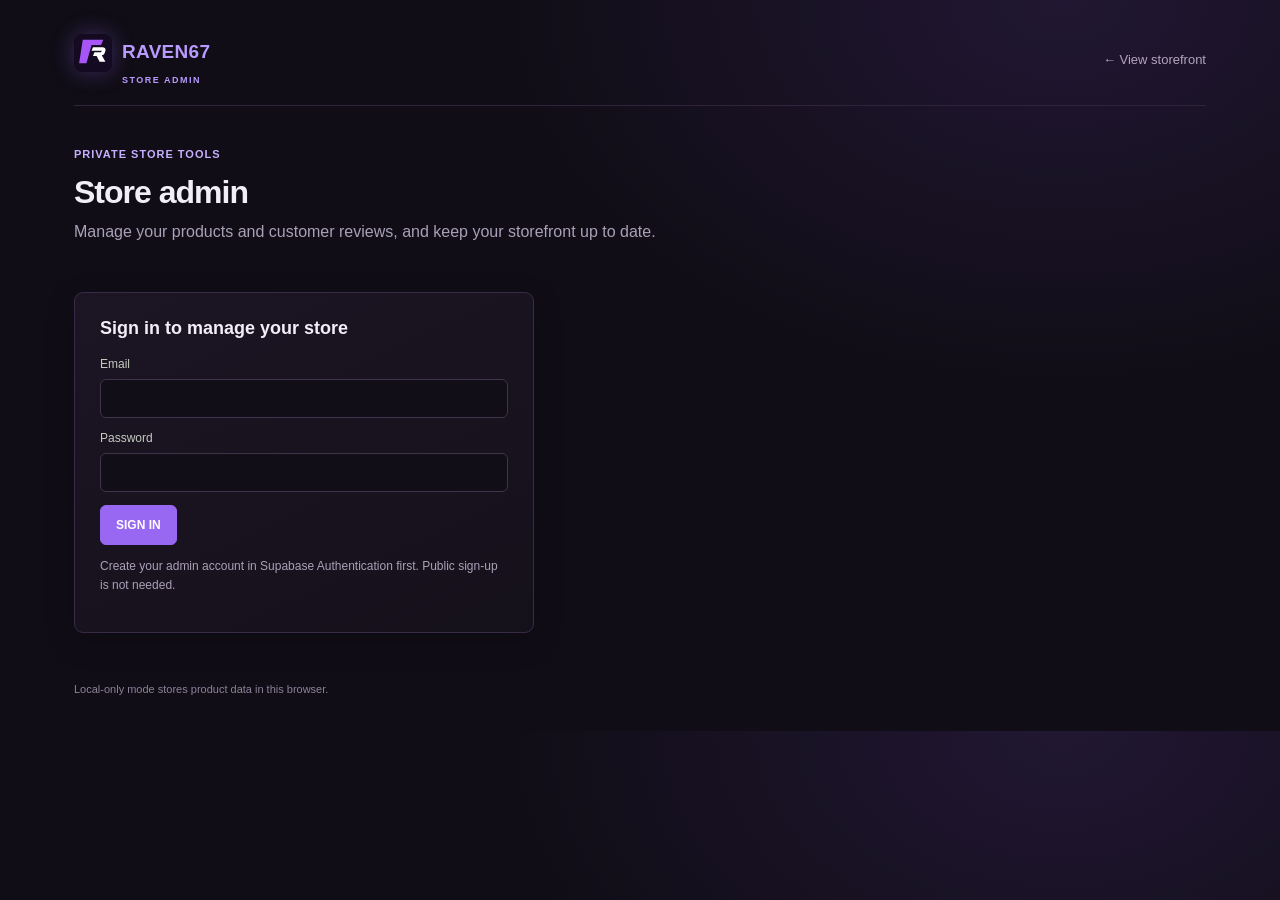
==== ggwpraven.html @ 1aa6d0af "Add files via upload" ====
<!doctype html>
<html lang="en">
<head>
<meta charset="utf-8"><meta name="viewport" content="width=device-width,initial-scale=1">
<meta name="robots" content="noindex,nofollow">
<link rel="icon" type="image/svg+xml" href="./raven67.svg"><title>Store Admin — Raven67</title>
<style>
:root{color-scheme:dark;--bg:#171b18;--panel:#202620;--line:#343d32;--text:#eff1eb;--muted:#9ea79a;--lime:#b8ff3b;--danger:#ff827a}*{box-sizing:border-box}body{margin:0;background:var(--bg);color:var(--text);font-family:Arial,Helvetica,sans-serif}.shell{max-width:1180px;margin:auto;padding:24px}.top{display:flex;justify-content:space-between;align-items:center;border-bottom:1px solid var(--line);padding:10px 0 20px}.brand{color:var(--lime);font-weight:900;letter-spacing:.3px;text-decoration:none;font-size:19px}.back,.quiet{color:var(--muted);text-decoration:none;font-size:13px}.topright{display:flex;gap:18px;align-items:center}.pill{border:1px solid var(--line);border-radius:30px;padding:8px 12px;color:var(--muted);font-size:12px}.hero{padding:38px 0 25px}.eyebrow{display:inline-block;color:var(--lime);font-size:11px;font-weight:800;letter-spacing:1px}.hero h1{font-size:32px;letter-spacing:-1px;margin:12px 0 8px}.hero p{color:var(--muted);margin:0;line-height:1.6}.notice{display:none;padding:13px 15px;margin:18px 0;border:1px solid var(--line);border-radius:6px;font-size:13px;line-height:1.5}.notice.visible{display:block}.notice.error{border-color:#76413f;color:#ffc0bb;background:#321c1b}.notice.success{border-color:#4c612d;color:#ceff92;background:#25311d}.config{border-color:#665a32;color:#ead78e;background:#2c291d}.login{max-width:460px;background:var(--panel);border:1px solid var(--line);border-radius:9px;padding:25px;margin:22px 0}.login h2,.panel h2{margin:0 0 18px;font-size:18px}.field{display:grid;gap:8px;margin:13px 0}.field label{font-size:12px;color:#c5cbc0}.field input,.field textarea,.field select{width:100%;border:1px solid #414a3f;border-radius:5px;background:#171c18;color:var(--text);padding:11px 12px;outline:none}.field input:focus,.field textarea:focus,.field select:focus{border-color:var(--lime)}.field textarea{min-height:88px;resize:vertical}.btn{border:1px solid var(--lime);border-radius:5px;background:var(--lime);color:#17200f;font-size:12px;font-weight:900;padding:12px 15px;cursor:pointer}.btn.secondary{background:transparent;color:var(--lime)}.btn.danger{background:transparent;border-color:#75413e;color:#ffaaa4}.btn:disabled{opacity:.55;cursor:wait}.admin{display:none}.admin.ready{display:block}.layout{display:grid;grid-template-columns:minmax(300px,.85fr) minmax(380px,1.4fr);gap:20px;align-items:start}.panel{background:var(--panel);border:1px solid var(--line);border-radius:9px;padding:22px}.panel-head{display:flex;justify-content:space-between;align-items:center;margin-bottom:17px}.panel-head h2{margin:0}.form-actions{display:flex;gap:9px;flex-wrap:wrap;margin-top:18px}.preview{display:flex;align-items:center;gap:12px;margin:12px 0;color:var(--muted);font-size:12px}.preview img{width:92px;height:56px;object-fit:cover;border-radius:4px;background:#161a16}.items{display:grid;gap:10px}.item{display:grid;grid-template-columns:72px minmax(0,1fr) auto;gap:12px;align-items:center;padding:10px;border:1px solid #30392f;border-radius:6px}.item img{width:72px;height:48px;object-fit:cover;border-radius:4px;background:#151915}.item strong{display:block;font-size:13px;overflow:hidden;text-overflow:ellipsis;white-space:nowrap}.item small{color:var(--muted);display:block;margin-top:5px;font-size:11px}.item-actions{display:flex;gap:6px}.item-actions button{padding:8px 9px;font-size:10px}.status{display:inline-flex;color:var(--lime);font-size:10px;margin-top:4px}.status.hidden{color:#f0aa83}.empty{color:var(--muted);font-size:13px;padding:22px 0}.sub{color:var(--muted);font-size:12px;line-height:1.6;margin-top:12px}.hide{display:none!important}.image-note{font-size:11px;color:var(--muted);line-height:1.5}.footer{color:#758071;font-size:11px;padding:28px 0 12px}@media(max-width:800px){.layout{grid-template-columns:1fr}.shell{padding:18px}.hero h1{font-size:27px}.item{grid-template-columns:60px minmax(0,1fr)}.item img{width:60px;height:46px}.item-actions{grid-column:2}.item-actions button{flex:1}}
</style><style>:root{--bg:#101611;--panel:#172018;--line:#2b392d;--text:#f0f3eb;--muted:#a4afa1;--lime:#68d75a;--danger:#ff8c80}body{background:#101611;background-image:radial-gradient(ellipse at 83% 0,rgba(65,130,57,.13),transparent 37%)}.top{border-color:#29362b}.brand{color:#7de470}.pill{border-color:#334234;color:#bac3b5;background:#151d16}.btn{background:#68d75a;border-color:#68d75a;color:#102011;border-radius:6px}.btn.secondary{background:#1b281c;color:#a8eb9c;border-color:#354835}.btn.danger{background:#261b19;border-color:#75413e;color:#ffaaa4}.panel,.login{background:linear-gradient(155deg,#19221a,#141a15);border-color:#2e3c30;border-radius:9px;box-shadow:0 9px 30px #0002}.field input,.field textarea,.field select{background:#101611;border-color:#334135;border-radius:6px}.field input:focus,.field textarea:focus,.field select:focus{border-color:#70dc62}.eyebrow{color:#9cea8f}.item{border-color:#2f3b30;background:#141a15}.item:hover{border-color:#4b724a}.status{color:#80e66f}.notice.success{border-color:#42643e;color:#c1f7b4;background:#1c2b1d}.config{border-color:#53633b;color:#e0dc9c;background:#252819}.notice.error{border-color:#75413e;color:#ffc0bb;background:#321c1b}.preview img{background:#101611}.back,.quiet{color:#a7b19f}.footer{color:#839080}</style><style>:root{--bg:#100d16;--panel:#191320;--line:#352742;--text:#f2eef8;--muted:#aaa0b7;--lime:#a986ff;--danger:#ff8c98}body{background:#100d16;background-image:radial-gradient(ellipse at 83% 0,rgba(111,68,180,.18),transparent 38%)}.top{border-color:#30243c}.brand{color:#b99aff}.pill{border-color:#463652;color:#c9bed6;background:#191320}.btn{background:#9868f2;border-color:#9868f2;color:#fff;border-radius:6px}.btn.secondary{background:#261c31;color:#c1a6ff;border-color:#49365f}.btn.danger{background:#2a191e;border-color:#75414f;color:#ffb2be}.panel,.login{background:linear-gradient(155deg,#1c1524,#15111b);border-color:#392b47;border-radius:9px;box-shadow:0 9px 30px #0003}.field input,.field textarea,.field select{background:#110e17;border-color:#40334d}.field input:focus,.field textarea:focus,.field select:focus{border-color:#a986ff}.eyebrow{color:#c7afff}.item{border-color:#392d47;background:#15111b}.item:hover{border-color:#7759a1}.status{color:#b49aff}.notice.success{border-color:#584277;color:#d8c7ff;background:#241a30}.config{border-color:#6a593f;color:#e7d596;background:#292317}.notice.error{border-color:#75414e;color:#ffc0c7;background:#321c22}.preview img{background:#100d16}.back,.quiet{color:#b0a5bd}.footer{color:#8d829a}</style><style>.admin-logo{width:38px;height:38px;object-fit:cover;border-radius:8px;vertical-align:middle;margin-right:10px;box-shadow:0 0 22px #9868f255}.brand small{display:block;font-size:9px;letter-spacing:1.5px;margin:3px 0 0 48px;color:#b99aff}</style><style>.item-actions{flex-wrap:wrap;justify-content:flex-end}.item-actions button{flex:1 1 auto;white-space:nowrap}.status.sold{color:#d2a8ff}.sold-item{border-color:#57436b;background:#1d1724}.sold-item img{filter:grayscale(.55)}@media(max-width:800px){.item-actions{grid-column:1/-1;justify-content:stretch}.item-actions button{min-width:calc(50% - 8px)}}@media(max-width:450px){.item-actions button{min-width:100%}}.admin-tabs{display:flex;gap:6px;margin:0 0 20px;padding:5px;width:max-content;max-width:100%;border:1px solid var(--line);border-radius:10px;background:#15111b}
.admin-tabs button{display:inline-flex;align-items:center;gap:8px;padding:10px 18px;border:0;border-radius:7px;background:transparent;color:var(--muted);font-size:13px;font-weight:800;letter-spacing:.06em;text-transform:uppercase;cursor:pointer;transition:background .2s,color .2s}
.admin-tabs button svg{width:17px;height:17px;fill:none;stroke:currentColor;stroke-width:2;stroke-linecap:round;stroke-linejoin:round}
.admin-tabs button:hover{color:var(--text);background:#1f1829}
.admin-tabs button[aria-selected=true]{background:#9868f2;color:#fff;box-shadow:0 0 18px #9868f255}
.admin-view[hidden]{display:none!important}
@media(max-width:800px){.admin-tabs{width:100%}.admin-tabs button{flex:1;justify-content:center}}.review-quote{color:var(--muted);font-size:12px;line-height:1.5;margin-top:5px;display:-webkit-box;-webkit-line-clamp:2;-webkit-box-orient:vertical;overflow:hidden}.item.review-item{grid-template-columns:44px minmax(0,1fr) auto}.review-badge{display:grid;place-items:center;width:44px;height:44px;border-radius:50%;background:linear-gradient(180deg,#9d3dff,#7a1cf0);color:#fff;font-weight:900}</style></head>
<body><div class="shell"><header class="top"><a class="brand" href="./index.html"><img class="admin-logo" src="./raven67.svg" alt="" onerror='this.onerror=null;this.src="data:image/svg+xml,%3Csvg xmlns=%27http://www.w3.org/2000/svg%27 viewBox=%270 0 52 52%27%3E%3Crect width=%2752%27 height=%2752%27 rx=%2712%27 fill=%27%23140a22%27/%3E%3Cpath d=%27M12 8h28l-3 7H24l-7 25H7z%27 fill=%27%23a855f7%27/%3E%3Cpath d=%27M26 18h13c3 0 5 2 4 5l-1 3c-1 2-2 3-4 3l5 9h-8l-4-8h-5l2-5h9l1-2H24z%27 fill=%27%23fff%27/%3E%3C/svg%3E"'>RAVEN67 <small>STORE ADMIN</small></a><div class="topright"><a class="back" href="./index.html">← View storefront</a><span class="pill hide" id="userBadge"></span><button class="btn secondary hide" id="signOut">SIGN OUT</button></div></header>
<section class="hero"><span class="eyebrow">PRIVATE STORE TOOLS</span><h1>Store admin</h1><p>Manage your products and customer reviews, and keep your storefront up to date.</p></section>
<div class="notice config" id="configNotice">Connect your Supabase project first: add your project URL and publishable key to <strong>supabase-config.js</strong>, then run the setup SQL included with this site.</div><div class="notice" id="message" role="status"></div>
<section class="login" id="login"><h2>Sign in to manage your store</h2><form id="loginForm"><div class="field"><label for="email">Email</label><input id="email" type="email" autocomplete="username" required></div><div class="field"><label for="password">Password</label><input id="password" type="password" autocomplete="current-password" required></div><button class="btn" id="loginButton">SIGN IN</button></form><p class="sub">Create your admin account in Supabase Authentication first. Public sign-up is not needed.</p></section>
<section class="admin" id="admin">
<nav class="admin-tabs" role="tablist" aria-label="Admin sections">
  <button type="button" role="tab" id="tabProducts" data-view="viewProducts" aria-selected="true">
    <svg viewBox="0 0 24 24" aria-hidden="true"><path d="M21 8 12 3 3 8v8l9 5 9-5z"/><path d="m3 8 9 5 9-5M12 13v8"/></svg>Products
  </button>
  <button type="button" role="tab" id="tabReviews" data-view="reviewsAdmin" aria-selected="false">
    <svg viewBox="0 0 24 24" aria-hidden="true"><path d="M21 15a2 2 0 0 1-2 2H7l-4 4V5a2 2 0 0 1 2-2h14a2 2 0 0 1 2 2z"/></svg>Reviews
  </button>
</nav>
<div class="layout admin-view" id="viewProducts" role="tabpanel" aria-labelledby="tabProducts"><form class="panel" id="productForm"><div class="panel-head"><h2 id="formTitle">Add a product</h2><button class="quiet hide" type="button" id="cancelEdit">Cancel edit</button></div><input id="productId" type="hidden"><div class="field"><label for="productCode">Catalog code</label><input id="productCode" maxlength="25" required autocomplete="off"><span class="image-note">Auto-generated by collection: peds use #0201; clothing uses C-0001; free peds use F-0001. You can still customize the code.</span></div><div class="field"><label for="name">Product name <span class="image-note">(optional)</span></label><input id="name" maxlength="120" placeholder="Defaults to Ped #0001"></div><div class="field"><label for="modelName">Model name / ped code</label><input id="modelName" maxlength="100" placeholder="Example: r67_custom_ped_01"><span class="image-note">Optional. Enter the exact model identifier if you have it.</span></div><div class="field"><label for="description">Short description <span class="image-note">(optional)</span></label><textarea id="description" maxlength="1000" placeholder="What makes this ped special?"></textarea></div><div class="field"><label for="category">Product category</label><select id="category"><option value="Custom Peds">Custom Peds</option><option value="Baby Peds">Baby Peds</option><option value="Male Peds">Male</option><option value="Female Peds">Female</option><option value="Clothing">Clothing</option><option value="Free Peds">Free Peds (claim on Discord)</option><option value="Other">Other</option></select><span class="image-note">For peds, choose Male or Female. For clothing, choose its audience below. Free Peds show as FREE in the teaser and send visitors to your Discord to claim them.</span></div><div class="field hide" id="clothingAudienceWrap"><label for="clothingAudience" id="audienceLabel">Clothing category</label><select id="clothingAudience"><option value="Unisex">Unisex</option><option value="Male">Male</option><option value="Female">Female</option></select><span class="image-note" id="audienceNote">Choose who this clothing item is designed for.</span></div><div class="field hide" id="downloadWrap"><label for="downloadUrl">Download link</label><input id="downloadUrl" type="url" maxlength="500" placeholder="https://drive.google.com/… or https://mega.nz/…" autocomplete="off"><span class="image-note">Paste the link where buyers can download this free ped (Google Drive, MEGA, MediaFire, Discord…). The card and popup will show a Download button instead of a price.</span></div><div class="layout" id="priceWrap" style="grid-template-columns:1fr 1fr;gap:10px"><div class="field"><label for="price">Sale price (USD)</label><input id="price" type="number" min="0" step="0.01" required></div><div class="field"><label for="originalPrice">Original price (USD)</label><input id="originalPrice" type="number" min="0" step="0.01" ></div></div><div class="field"><label for="rating">Rating</label><select id="rating"><option value="5">5 stars</option><option value="4.5">4.5 stars</option><option value="4">4 stars</option><option value="3.5">3.5 stars</option><option value="3">3 stars</option></select></div><div class="field"><label for="image">Product image</label><input id="image" type="file" accept="image/png,image/jpeg,image/webp" required><span class="image-note">JPG, PNG, or WebP · up to 25 MB. Images are automatically resized and converted to WebP so your catalog loads fast. When editing, leave empty to keep the current image.</span><button class="btn secondary" type="button" id="pasteImage">PASTE IMAGE FROM CLIPBOARD</button><span class="image-note">Copy an image, then use this button or press Ctrl+V while this page is open. File upload is still available above.</span></div><div class="preview hide" id="preview"><img id="previewImage" alt="Current product image"><span id="previewText">Current image</span></div><button class="btn" id="saveButton">SAVE PRODUCT</button></form>
<div class="panel"><div class="panel-head"><h2>Your products</h2><span class="pill" id="productCount">0 items</span></div><div id="items" class="items"><div class="empty">Sign in to load your products.</div></div></div></div>
<div class="panel reviews-admin admin-view" id="reviewsAdmin" role="tabpanel" aria-labelledby="tabReviews" hidden>
  <div class="panel-head"><h2>Customer reviews</h2><span class="pill" id="reviewCount">0 reviews</span></div>
  <p class="sub" style="margin-top:0">Add feedback a real customer actually sent you (for example in a Discord ticket), copied as they wrote it. The name is masked <strong>before</strong> it is saved, so the full name is never stored or shown on the website.</p>
  <div class="layout">
    <form id="reviewForm">
      <input id="reviewId" type="hidden">
      <div class="field"><label for="reviewName">Customer name</label><input id="reviewName" maxlength="40" required autocomplete="off" placeholder="Example: agung"><span class="image-note">Shown on the website as: <strong id="reviewNamePreview">—</strong></span></div>
      <div class="field"><label for="reviewMessage">What the customer said</label><textarea id="reviewMessage" maxlength="500" required placeholder="Paste the customer's own words"></textarea><span class="image-note"><span id="reviewChars">0</span>/500</span></div>
      <div class="layout" style="grid-template-columns:1fr 1fr;gap:10px">
        <div class="field"><label for="reviewRating">Rating they gave</label><select id="reviewRating"><option value="5">5 stars</option><option value="4.5">4.5 stars</option><option value="4">4 stars</option><option value="3.5">3.5 stars</option><option value="3">3 stars</option><option value="2">2 stars</option><option value="1">1 star</option></select></div>
        <div class="field"><label for="reviewProduct">What they bought <span class="image-note">(optional)</span></label><input id="reviewProduct" maxlength="60" placeholder="Example: Ped #0001"></div>
      </div>
      <div class="form-actions"><button class="btn" id="reviewSave">SAVE REVIEW</button><button class="btn secondary hide" type="button" id="reviewCancel">CANCEL EDIT</button></div>
    </form>
    <div><div id="reviewItems" class="items"><div class="empty">Sign in to load reviews.</div></div></div>
  </div>
</div>
</section>
<footer class="footer" id="adminFooter">Local-only mode stores product data in this browser.</footer></div>
<script type="module">
import { isSupabaseConfigured, PRODUCTS_TABLE, PRODUCT_IMAGES_BUCKET, SUPABASE_PUBLISHABLE_KEY, SUPABASE_URL } from "./supabase-config.js";
import { deleteLocalProduct, getLocalProducts, saveLocalProduct } from "./catalog-storage.js";
const $=id=>document.getElementById(id), login=$('login'), admin=$('admin'), message=$('message');
const localMode=!isSupabaseConfigured;let supabase=null,rows=[],localImageUrls=[];
const isClothingCategory=c=>String(c||'').toLowerCase().startsWith('clothing');
function updateFormWording(){const cat=$('category').value,clothing=cat==='Clothing',free=cat==='Free Peds',noun=clothing?'item':'ped';$('name').placeholder=`Defaults to ${clothing?'Clothing':free?'Free Ped':'Ped'} ${$('productCode').value||nextProductCode()}`;$('description').placeholder=`What makes this ${noun} special?`;document.querySelector('label[for=modelName]').textContent=clothing?'Model / drawable name':'Model name / ped code';$('clothingAudienceWrap').classList.toggle('hide',!clothing&&!free);$('audienceLabel').textContent=free?'Free ped gender':'Clothing category';$('audienceNote').textContent=free?'Choose Male or Female so the gender filter works.':'Choose who this clothing item is designed for.';$('priceWrap').classList.toggle('hide',free);$('price').required=!free;$('downloadWrap').classList.add('hide');$('downloadUrl').required=false;}
function tell(text,type=''){message.textContent=text;message.className='notice visible '+type;}
function escapeHtml(value=''){return String(value).replace(/[&<>"']/g,c=>({'&':'&amp;','<':'&lt;','>':'&gt;','"':'&quot;',"'":'&#39;'}[c]));}
function lock(button,on,label){button.disabled=on;if(on){button.dataset.label=button.textContent;button.textContent=label||'PLEASE WAIT…'}else{button.textContent=button.dataset.label||button.textContent}}
function signedIn(session){const ok=!!session;login.classList.toggle('hide',ok);admin.classList.toggle('ready',ok);$('signOut').classList.toggle('hide',!ok);$('userBadge').classList.toggle('hide',!ok);if(ok){$('userBadge').textContent=session.user.email;loadProducts()}else{$('items').innerHTML='<div class="empty">Sign in to load your products.</div>';rows=[]}}
function renderRows(){suggestProductCode(); $('productCount').textContent=rows.length+' '+(rows.length===1?'item':'items');$('items').innerHTML=rows.length?rows.map(p=>`<article class="item ${p.is_sold?'sold-item':''}"><img src="${escapeHtml(p.image_url)}" alt=""><div><strong>${escapeHtml(p.name||`${isClothingCategory(p.category)?"Clothing":"Ped"} ${p.product_code||"—"}`)}</strong><small>Code ${escapeHtml(p.product_code||'—')} · ${String(p.category||'').toLowerCase().startsWith('free')?'FREE · Discord':'$'+Number(p.price||0).toFixed(2)} · ${escapeHtml(p.category||'Custom Peds')}</small><span class="status ${p.is_sold?'sold':p.is_active?'':'hidden'}">${p.is_sold?'SOLD':p.is_active?'LIVE':'HIDDEN'}</span></div><div class="item-actions"><button class="btn secondary" data-edit="${p.id}">EDIT</button><button class="btn ${p.is_sold?'secondary':'danger'}" data-sold="${p.id}">${p.is_sold?'RESTOCK':'MARK SOLD'}</button><button class="btn ${p.is_active?'danger':'secondary'}" data-toggle="${p.id}">${p.is_active?'HIDE':'SHOW'}</button><button class="btn danger" data-delete="${p.id}">DELETE</button></div></article>`).join(''):'<div class="empty">No products yet. Add your first product using the form.</div>';document.querySelectorAll('[data-edit]').forEach(b=>b.onclick=()=>editProduct(b.dataset.edit));document.querySelectorAll('[data-toggle]').forEach(b=>b.onclick=()=>toggleProduct(b.dataset.toggle));document.querySelectorAll('[data-sold]').forEach(b=>b.onclick=()=>toggleSold(b.dataset.sold));document.querySelectorAll('[data-delete]').forEach(b=>b.onclick=()=>deleteProduct(b.dataset.delete));}
async function loadProducts(){if(localMode){try{for(const url of localImageUrls)URL.revokeObjectURL(url);localImageUrls=[];const stored=await getLocalProducts();rows=stored.sort((a,b)=>(a.sort_order||0)-(b.sort_order||0)).map(p=>({...p,image_url:p.image_blob?URL.createObjectURL(p.image_blob):''}));localImageUrls=rows.map(p=>p.image_url).filter(Boolean);renderRows()}catch(error){tell('Could not load local products: '+(error.message||'Storage unavailable'),'error')}return}const {data,error}=await supabase.from(PRODUCTS_TABLE).select('*').order('sort_order',{ascending:true}).order('created_at',{ascending:false});if(error){tell('Could not load products: '+error.message,'error');return}rows=data||[];renderRows()}
function nextProductCode(category=$('category').value){const clothing=category==='Clothing',free=category==='Free Peds',prefix=clothing?'C-':free?'F-':'#',pattern=clothing?/^C-(\d+)$/i:free?/^F-(\d+)$/i:/^#(\d+)$/;let highest=0;for(const product of rows){const match=String(product.product_code||'').match(pattern);if(match)highest=Math.max(highest,Number(match[1]))}let next=highest+1,candidate=`${prefix}${String(next).padStart(4,'0')}`;while(rows.some(product=>String(product.product_code||'').toUpperCase()===candidate.toUpperCase())){next++;candidate=`${prefix}${String(next).padStart(4,'0')}`}return candidate}
function suggestProductCode(){const input=$('productCode');if(input.dataset.auto!=='false'||!input.value){input.value=nextProductCode();input.dataset.auto='true'}updateFormWording()}function resetForm(){$('productForm').reset();$('downloadUrl').value='';$('clothingAudienceWrap').classList.add('hide');$('clothingAudience').value='Unisex';$('productId').value='';$('productCode').value=nextProductCode();$('productCode').dataset.auto='true';$('price').value='';$('originalPrice').value='';$('formTitle').textContent='Add a product';$('saveButton').textContent='SAVE PRODUCT';$('cancelEdit').classList.add('hide');$('image').required=true;$('preview').classList.add('hide');updateFormWording()}
function editProduct(id){const p=rows.find(x=>x.id===id);if(!p)return;$('productId').value=p.id;$('productCode').value=p.product_code||nextProductCode();$('productCode').dataset.auto=p.product_code?'false':'true';$('name').value=p.name;$('modelName').value=p.model_name||'';$('description').value=p.description||'';$('category').value=String(p.category||'Custom Peds').toLowerCase().startsWith('clothing')?'Clothing':String(p.category||'').toLowerCase().startsWith('free')?'Free Peds':p.category||'Custom Peds';$('downloadUrl').value=p.download_url||'';$('clothingAudience').value=String(p.category||'').toLowerCase().includes('female')?'Female':String(p.category||'').toLowerCase().includes('male')?'Male':'Unisex';$('clothingAudienceWrap').classList.toggle('hide',$('category').value!=='Clothing');$('price').value=p.price??'';$('originalPrice').value=p.original_price??'';$('rating').value=p.rating||5;$('image').required=false;$('preview').classList.remove('hide');$('previewImage').src=p.image_url;$('previewText').textContent='Current image — choose a new file to replace it';$('formTitle').textContent='Edit product';$('saveButton').textContent='SAVE CHANGES';$('cancelEdit').classList.remove('hide');updateFormWording();window.scrollTo({top:0,behavior:'smooth'})}
async function uploadImage(file){const ext=file.name.split('.').pop().toLowerCase().replace(/[^a-z0-9]/g,'')||'jpg';const path=`${crypto.randomUUID()}.${ext}`;const {error}=await supabase.storage.from(PRODUCT_IMAGES_BUCKET).upload(path,file,{contentType:file.type,cacheControl:'3600',upsert:false});if(error)throw error;return {path,url:supabase.storage.from(PRODUCT_IMAGES_BUCKET).getPublicUrl(path).data.publicUrl}}
async function toggleProduct(id){const p=rows.find(x=>x.id===id);if(!p)return;if(localMode){await saveLocalProduct({...p,is_active:!p.is_active});localStorage.setItem('raven67-catalog-revision',String(Date.now()));tell(p.is_active?'Product hidden from the storefront.':'Product is live on the storefront.','success');await loadProducts();return}const {error}=await supabase.from(PRODUCTS_TABLE).update({is_active:!p.is_active}).eq('id',id);if(error){tell('Could not update this product: '+error.message,'error');return}tell(p.is_active?'Product hidden from the storefront.':'Product is live on the storefront.','success');await loadProducts()}
async function toggleSold(id){const p=rows.find(x=>x.id===id);if(!p)return;const is_sold=!p.is_sold;if(localMode){await saveLocalProduct({...p,is_sold});localStorage.setItem('raven67-catalog-revision',String(Date.now()))}else{const {error}=await supabase.from(PRODUCTS_TABLE).update({is_sold}).eq('id',id);if(error){tell('Could not update sold status: '+error.message,'error');return}}tell(is_sold?'Product marked as sold.':'Product is available again.','success');await loadProducts()}
async function deleteProduct(id){const p=rows.find(x=>x.id===id);if(!p||!confirm(`Delete “${p.name||p.product_code}” permanently? This cannot be undone.`))return;try{if(localMode){await deleteLocalProduct(id);localStorage.setItem('raven67-catalog-revision',String(Date.now()))}else{const {error}=await supabase.from(PRODUCTS_TABLE).delete().eq('id',id);if(error)throw error;if(p.image_path){const {error:imageError}=await supabase.storage.from(PRODUCT_IMAGES_BUCKET).remove([p.image_path]);if(imageError)console.warn('Product removed, but its stored image could not be deleted.',imageError.message)}}tell('Product deleted.','success');await loadProducts()}catch(error){tell('Could not delete product: '+(error.message||'Unknown error'),'error')}}
async function hashPassword(password,salt){const bytes=new TextEncoder().encode(`${salt}:${password}`);const digest=await crypto.subtle.digest('SHA-256',bytes);return Array.from(new Uint8Array(digest)).map(byte=>byte.toString(16).padStart(2,'0')).join('')}
if(localMode){$('adminFooter').textContent='Local-only mode: products and uploaded images stay in this browser.';$('configNotice').innerHTML='<strong>Local-only admin mode.</strong> Create a local login below. Your images and catalog will be saved in this browser only; this is not secure for a public website.';$('configNotice').classList.add('visible');$('login').querySelector('h2').textContent=localStorage.getItem('raven67-local-admin-hash')?'Sign in to local admin':'Create your local admin login';$('login').querySelector('.sub').textContent=localStorage.getItem('raven67-local-admin-hash')?'Your catalog is stored in this browser.':'First login creates the local account on this browser. Use a password with at least 8 characters.';$('loginButton').textContent=localStorage.getItem('raven67-local-admin-hash')?'SIGN IN':'CREATE LOCAL LOGIN';$('password').autocomplete='new-password';if(sessionStorage.getItem('raven67-local-session')==='active'){signedIn({user:{email:localStorage.getItem('raven67-local-admin-email')||'Local admin'}})}}else{const {createClient}=await import('https://esm.sh/@supabase/supabase-js@2.116.0');supabase=createClient(SUPABASE_URL,SUPABASE_PUBLISHABLE_KEY);const {data:{session}}=await supabase.auth.getSession();signedIn(session)}
$('loginForm').addEventListener('submit',async e=>{e.preventDefault();const button=$('loginButton');lock(button,true,localMode?'CHECKING…':'SIGNING IN…');try{const email=$('email').value.trim().toLowerCase(),password=$('password').value;if(localMode){let savedHash=localStorage.getItem('raven67-local-admin-hash'),salt=localStorage.getItem('raven67-local-admin-salt');if(!savedHash){if(password.length<8){tell('Use a password with at least 8 characters.','error');return}salt=Array.from(crypto.getRandomValues(new Uint8Array(16))).map(x=>x.toString(16).padStart(2,'0')).join('');savedHash=await hashPassword(password,salt);localStorage.setItem('raven67-local-admin-email',email);localStorage.setItem('raven67-local-admin-salt',salt);localStorage.setItem('raven67-local-admin-hash',savedHash);tell('Local admin account created. Your data stays in this browser.','success')}else if(email!==localStorage.getItem('raven67-local-admin-email')||await hashPassword(password,salt)!==savedHash){tell('Email or password is incorrect.','error');return}sessionStorage.setItem('raven67-local-session','active');signedIn({user:{email}});return}const {data,error}=await supabase.auth.signInWithPassword({email,password});if(error){tell('Sign-in failed: '+error.message,'error');return}tell('Signed in. Loading your products.','success');signedIn(data.session)}catch(error){tell('Could not sign in: '+(error.message||'Unknown error'),'error')}finally{lock(button,false)}});
$('signOut').onclick=async()=>{if(localMode){sessionStorage.removeItem('raven67-local-session');tell('Signed out.','success');signedIn(null);return}const {error}=await supabase.auth.signOut();if(error){tell(error.message,'error');return}tell('Signed out.','success');signedIn(null)};
$('cancelEdit').onclick=resetForm;$('category').addEventListener('change',()=>{$('clothingAudienceWrap').classList.toggle('hide',$('category').value!=='Clothing');if($('productCode').dataset.auto!=='false')$('productCode').value=nextProductCode();updateFormWording()});
// ---- Automatic image compression ----
// Every uploaded / pasted image is resized (longest side max 1600px) and saved as WebP,
// so the catalog loads fast. Images that are already small enough are kept as they are.
const IMG_MAX_SIDE=1600, IMG_QUALITY=0.85, IMG_KEEP_UNDER=350*1024, IMG_MAX_INPUT=25*1024*1024;
const fmtSize=b=>b>=1048576?(b/1048576).toFixed(1)+' MB':Math.max(1,Math.round(b/1024))+' KB';
async function compressImage(file){
  const bitmap=await createImageBitmap(file);
  const scale=Math.min(1,IMG_MAX_SIDE/Math.max(bitmap.width,bitmap.height));
  const w=Math.round(bitmap.width*scale),h=Math.round(bitmap.height*scale);
  if(scale===1&&file.type==='image/webp'&&file.size<=IMG_KEEP_UNDER){bitmap.close?.();return file}
  const canvas=document.createElement('canvas');canvas.width=w;canvas.height=h;
  const ctx=canvas.getContext('2d');ctx.imageSmoothingQuality='high';ctx.drawImage(bitmap,0,0,w,h);bitmap.close?.();
  const blob=await new Promise(r=>canvas.toBlob(r,'image/webp',IMG_QUALITY));
  // Very old browsers can't make WebP: keep the original rather than lose quality
  if(!blob||blob.type!=='image/webp'||blob.size>=file.size)return file;
  const base=(file.name||'image').replace(/\.[^.]+$/,'')||'image';
  return new File([blob],`${base}.webp`,{type:'image/webp'});
}
let imageBusy=false;
async function setSelectedImage(file,announce=false){
  if(!file||!['image/png','image/jpeg','image/webp'].includes(file.type)){tell('Choose or paste a PNG, JPG, or WebP image.','error');return}
  if(file.size>IMG_MAX_INPUT){tell('Choose an image smaller than 25 MB.','error');return}
  const save=$('saveButton');imageBusy=true;save.disabled=true;
  $('previewText').textContent='Optimizing image…';$('preview').classList.remove('hide');
  try{
    let selected=await compressImage(file);
    if(!selected.name){const ext=selected.type==='image/jpeg'?'jpg':selected.type.split('/')[1];selected=new File([selected],`pasted-image.${ext}`,{type:selected.type})}
    if(selected.size>6*1024*1024){tell('This image is still over 6 MB after optimizing. Try a smaller image.','error');$('image').value='';return}
    const transfer=new DataTransfer();transfer.items.add(selected);$('image').files=transfer.files;
    $('previewImage').src=URL.createObjectURL(selected);
    const saved=file.size-selected.size;
    $('previewText').textContent=(announce?'Pasted image':'New image')+(saved>1024?` · optimized ${fmtSize(file.size)} → ${fmtSize(selected.size)} (${Math.round(saved/file.size*100)}% smaller)`:` · ${fmtSize(selected.size)}`);
    if(announce)tell('Image pasted and optimized. Save the product to keep it.','success');
  }catch(error){tell('Could not read this image: '+(error.message||'unknown error'),'error');$('image').value=''}
  finally{imageBusy=false;save.disabled=false}
}
$('image').onchange=()=>{const file=$('image').files[0];if(file)setSelectedImage(file)};
$('pasteImage').onclick=async()=>{try{if(!navigator.clipboard?.read)throw new Error('Clipboard reading is unavailable.');const entries=await navigator.clipboard.read();for(const entry of entries){const type=entry.types.find(value=>['image/png','image/jpeg','image/webp'].includes(value));if(type){const blob=await entry.getType(type);setSelectedImage(new File([blob],`pasted-image.${type==='image/jpeg'?'jpg':type.split('/')[1]}`,{type}),true);return}}tell('No PNG, JPG, or WebP image found in the clipboard.','error')}catch{tell('Clipboard access is unavailable. Copy an image, focus this page, then press Ctrl+V.','error')}};
document.addEventListener('paste',event=>{const item=Array.from(event.clipboardData?.items||[]).find(entry=>['image/png','image/jpeg','image/webp'].includes(entry.type));if(!item)return;const file=item.getAsFile();if(!file)return;event.preventDefault();setSelectedImage(file,true)});
$('productCode').addEventListener('input',()=>{$('productCode').dataset.auto='false';updateFormWording()});
$('productForm').addEventListener('submit',async e=>{e.preventDefault();if(imageBusy){tell('Please wait — the image is still being optimized.','error');return}const file=$('image').files[0];if(file&&(!['image/png','image/jpeg','image/webp'].includes(file.type)||file.size>6*1024*1024)){tell('Choose a JPG, PNG, or WebP image smaller than 6 MB.','error');return}const codeField=$('productCode'),enteredCode=codeField.value.trim().toUpperCase(),productCode=/^\d+$/.test(enteredCode)?`#${enteredCode}`:enteredCode;if(!/^(?:#[A-Z0-9][A-Z0-9_-]{0,23}|[A-Z][A-Z0-9_-]{0,23})$/.test(productCode)){tell('Use #0001 for a ped, C-0001 for clothing, or F-0001 for a free ped.','error');return}if(rows.some(product=>product.id!==$('productId').value&&String(product.product_code||'').toUpperCase()===productCode)){tell('That catalog code is already in use. Choose another code.','error');return}codeField.value=productCode;const free=$('category').value==='Free Peds',downloadUrl=$('downloadUrl').value.trim();const button=$('saveButton');lock(button,true,'SAVING…');try{const old=rows.find(p=>p.id===$('productId').value),id=$('productId').value||crypto.randomUUID();const common={id,name:$('name').value.trim()||($('category').value==='Clothing'?`Clothing ${productCode}`:free?`Free Ped ${productCode}`:`Ped ${productCode}`),product_code:$('productCode').value.trim().toUpperCase(),model_name:$('modelName').value.trim(),description:$('description').value.trim(),category:$('category').value==='Clothing'?`Clothing - ${$('clothingAudience').value}`:free?`Free Peds - ${$('clothingAudience').value}`:$('category').value,price:free?0:Number($('price').value),original_price:!free&&$('originalPrice').value?Number($('originalPrice').value):null,rating:Number($('rating').value),is_active:old?.is_active??true,is_sold:old?.is_sold??false,sort_order:old?.sort_order??rows.length,created_at:old?.created_at??new Date().toISOString()};if(localMode){const image_blob=file||old?.image_blob;if(!image_blob)throw new Error('Choose a product image.');await saveLocalProduct({...common,image_blob});localStorage.setItem('raven67-catalog-revision',String(Date.now()));tell($('productId').value?'Product updated in this browser.':'Product added to your local catalog.','success')}else{let image=old?{image_url:old.image_url,image_path:old.image_path}:{image_url:'',image_path:''};if(file)image=await uploadImage(file);const payload={...common,image_url:image.url||image.image_url,image_path:image.path||image.image_path};const result=$('productId').value?await supabase.from(PRODUCTS_TABLE).update(payload).eq('id',$('productId').value):await supabase.from(PRODUCTS_TABLE).insert(payload);if(result.error)throw result.error;tell($('productId').value?'Product updated.':'Product added to your catalog.','success')}resetForm();await loadProducts()}catch(error){const msg=error.message||'Unknown error';tell('Could not save this product: '+msg+(/download_url/i.test(msg)?' — run free-peds-setup.sql in Supabase (SQL Editor) once, then try again.':''),'error')}finally{lock(button,false)}});
</script>
<!-- ============ ADMIN TABS ============ -->
<script>
(() => {
  const tabs = [...document.querySelectorAll('.admin-tabs [data-view]')];
  function show(viewId) {
    if (!tabs.some((t) => t.dataset.view === viewId)) viewId = 'viewProducts';
    tabs.forEach((tab) => {
      const active = tab.dataset.view === viewId;
      tab.setAttribute('aria-selected', String(active));
      document.getElementById(tab.dataset.view).hidden = !active;
    });
    try { localStorage.setItem('raven67-admin-tab', viewId); } catch {}
  }
  tabs.forEach((tab) => tab.addEventListener('click', () => show(tab.dataset.view)));
  // reopen the tab you used last
  let saved = 'viewProducts';
  try { saved = localStorage.getItem('raven67-admin-tab') || saved; } catch {}
  show(saved);
})();
</script>

<!-- ============ CUSTOMER REVIEWS ============ -->
<script type="module">
import * as config from "./supabase-config.js";
const $ = (id) => document.getElementById(id);
const TABLE = config.REVIEWS_TABLE || "reviews";
const LOCAL_KEY = "raven67-local-reviews";
const local = !config.isSupabaseConfigured;
let supabase = null, reviews = [];

// "agung" -> "a**ng". Applied before saving, so the full name never leaves this page.
function maskName(name) {
  return String(name || "").trim().split(/\s+/).filter(Boolean).map((word) => {
    if (word.includes("*")) return word;
    const c = [...word];
    if (c.length <= 2) return c[0] + "*";
    if (c.length === 3) return c[0] + "*" + c[2];
    return c[0] + "*".repeat(c.length - 3) + c.slice(-2).join("");
  }).join(" ");
}
function tell(text, type = "") { const m = $("message"); m.textContent = text; m.className = "notice visible " + type; }
const make = (tag, cls, text) => { const n = document.createElement(tag); if (cls) n.className = cls; if (text !== undefined) n.textContent = text; return n; };

if (!local) {
  const { createClient } = await import("https://esm.sh/@supabase/supabase-js@2.116.0");
  supabase = createClient(config.SUPABASE_URL, config.SUPABASE_PUBLISHABLE_KEY);
}

const readLocal = () => { try { return JSON.parse(localStorage.getItem(LOCAL_KEY) || "[]"); } catch { return []; } };
const writeLocal = (list) => localStorage.setItem(LOCAL_KEY, JSON.stringify(list));

async function load() {
  if (local) { reviews = readLocal(); }
  else {
    const { data, error } = await supabase.from(TABLE).select("*").order("sort_order", { ascending: true }).order("created_at", { ascending: false });
    if (error) { $("reviewItems").replaceChildren(make("div", "empty", "Could not load reviews: " + error.message + " — did you run reviews-setup.sql in Supabase?")); return; }
    reviews = data || [];
  }
  render();
}

function render() {
  $("reviewCount").textContent = reviews.length + (reviews.length === 1 ? " review" : " reviews");
  const box = $("reviewItems");
  if (!reviews.length) { box.replaceChildren(make("div", "empty", "No reviews yet. Add one using the form.")); return; }
  box.replaceChildren(...reviews.map((r) => {
    const item = make("article", "item review-item");
    item.append(make("span", "review-badge", (r.display_name || "?").charAt(0).toUpperCase()));
    const info = make("div");
    info.append(make("strong", "", `${r.display_name} · ${Number(r.rating) || 5}★`),
                make("small", "", r.product_label || "No product"),
                make("span", "review-quote", "“" + r.message + "”"),
                make("span", "status " + (r.is_active === false ? "hidden" : ""), r.is_active === false ? "HIDDEN" : "LIVE"));
    const actions = make("div", "item-actions");
    const button = (label, cls, fn) => { const b = make("button", "btn " + cls, label); b.type = "button"; b.onclick = fn; actions.append(b); };
    button("EDIT", "secondary", () => edit(r));
    button(r.is_active === false ? "SHOW" : "HIDE", r.is_active === false ? "secondary" : "danger", () => save({ ...r, is_active: r.is_active === false }, "Review " + (r.is_active === false ? "is live." : "hidden.")));
    button("DELETE", "danger", () => remove(r));
    item.append(info, actions);
    return item;
  }));
}

function resetForm() {
  $("reviewForm").reset(); $("reviewId").value = "";
  $("reviewNamePreview").textContent = "—"; $("reviewChars").textContent = "0";
  $("reviewSave").textContent = "SAVE REVIEW"; $("reviewCancel").classList.add("hide");
}
function edit(r) {
  $("reviewId").value = r.id; $("reviewName").value = r.display_name; $("reviewMessage").value = r.message;
  $("reviewRating").value = String(r.rating || 5); $("reviewProduct").value = r.product_label || "";
  $("reviewNamePreview").textContent = r.display_name; $("reviewChars").textContent = r.message.length;
  $("reviewSave").textContent = "SAVE CHANGES"; $("reviewCancel").classList.remove("hide");
  $("reviewsAdmin").scrollIntoView({ behavior: "smooth", block: "start" });
}

async function save(review, doneText) {
  try {
    if (local) {
      const list = readLocal(); const i = list.findIndex((x) => x.id === review.id);
      if (i >= 0) list[i] = review; else list.unshift(review);
      writeLocal(list);
    } else {
      const exists = reviews.some((x) => x.id === review.id);
      const { error } = exists ? await supabase.from(TABLE).update(review).eq("id", review.id) : await supabase.from(TABLE).insert(review);
      if (error) throw error;
    }
    tell(doneText, "success"); await load();
  } catch (error) { tell("Could not save the review: " + (error.message || "Unknown error"), "error"); }
}
async function remove(r) {
  if (!confirm(`Delete the review from “${r.display_name}”? This cannot be undone.`)) return;
  try {
    if (local) writeLocal(readLocal().filter((x) => x.id !== r.id));
    else { const { error } = await supabase.from(TABLE).delete().eq("id", r.id); if (error) throw error; }
    tell("Review deleted.", "success"); await load();
  } catch (error) { tell("Could not delete the review: " + (error.message || "Unknown error"), "error"); }
}

$("reviewName").addEventListener("input", () => { $("reviewNamePreview").textContent = maskName($("reviewName").value) || "—"; });
$("reviewMessage").addEventListener("input", () => { $("reviewChars").textContent = $("reviewMessage").value.length; });
$("reviewCancel").onclick = resetForm;
$("reviewForm").addEventListener("submit", async (event) => {
  event.preventDefault();
  const id = $("reviewId").value, old = reviews.find((x) => x.id === id);
  const display_name = maskName($("reviewName").value), message = $("reviewMessage").value.trim();
  if (!display_name || !message) { tell("Add the customer's name and what they said.", "error"); return; }
  const button = $("reviewSave"); button.disabled = true;
  await save({
    id: id || crypto.randomUUID(), display_name, message,
    rating: Number($("reviewRating").value), product_label: $("reviewProduct").value.trim() || null,
    is_active: old ? old.is_active !== false : true, sort_order: old?.sort_order ?? 0,
    created_at: old?.created_at ?? new Date().toISOString(),
  }, id ? "Review updated." : "Review added. It now appears on the Reviews tab.");
  button.disabled = false; resetForm();
});

// Load once the admin area is unlocked (after sign-in).
const adminArea = $("admin");
const loadWhenReady = () => { if (adminArea.classList.contains("ready")) load(); };
new MutationObserver(loadWhenReady).observe(adminArea, { attributes: true, attributeFilter: ["class"] });
loadWhenReady();
</script>
</body></html>
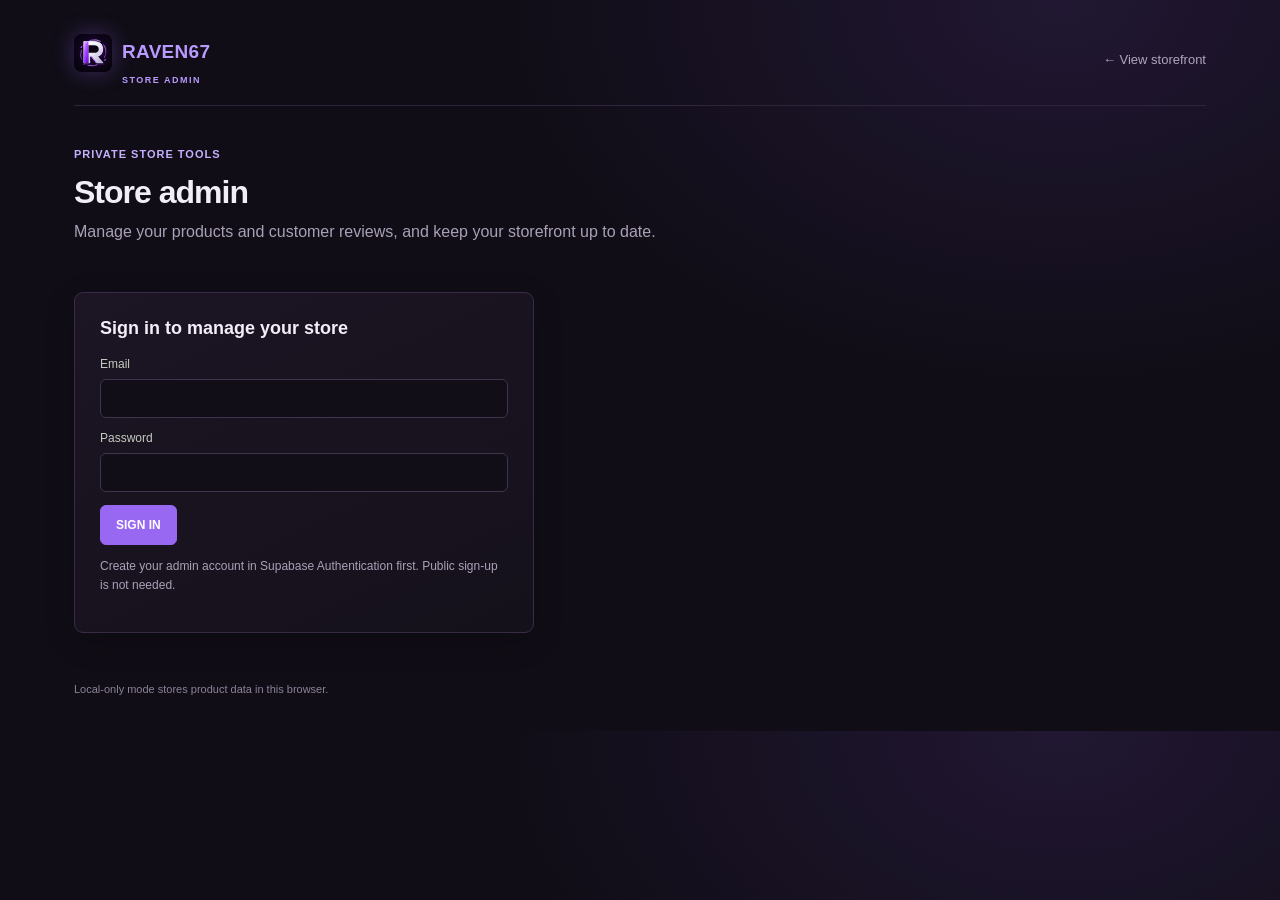
==== commit b5c6e8df: "Add files via upload" ====
--- a/ggwpraven.html
+++ b/ggwpraven.html
@@ -26,7 +26,7 @@
     <svg viewBox="0 0 24 24" aria-hidden="true"><path d="M21 15a2 2 0 0 1-2 2H7l-4 4V5a2 2 0 0 1 2-2h14a2 2 0 0 1 2 2z"/></svg>Reviews
   </button>
 </nav>
-<div class="layout admin-view" id="viewProducts" role="tabpanel" aria-labelledby="tabProducts"><form class="panel" id="productForm"><div class="panel-head"><h2 id="formTitle">Add a product</h2><button class="quiet hide" type="button" id="cancelEdit">Cancel edit</button></div><input id="productId" type="hidden"><div class="field"><label for="productCode">Catalog code</label><input id="productCode" maxlength="25" required autocomplete="off"><span class="image-note">Auto-generated by collection: peds use #0201; clothing uses C-0001; free peds use F-0001. You can still customize the code.</span></div><div class="field"><label for="name">Product name <span class="image-note">(optional)</span></label><input id="name" maxlength="120" placeholder="Defaults to Ped #0001"></div><div class="field"><label for="modelName">Model name / ped code</label><input id="modelName" maxlength="100" placeholder="Example: r67_custom_ped_01"><span class="image-note">Optional. Enter the exact model identifier if you have it.</span></div><div class="field"><label for="description">Short description <span class="image-note">(optional)</span></label><textarea id="description" maxlength="1000" placeholder="What makes this ped special?"></textarea></div><div class="field"><label for="category">Product category</label><select id="category"><option value="Custom Peds">Custom Peds</option><option value="Baby Peds">Baby Peds</option><option value="Male Peds">Male</option><option value="Female Peds">Female</option><option value="Clothing">Clothing</option><option value="Free Peds">Free Peds (claim on Discord)</option><option value="Other">Other</option></select><span class="image-note">For peds, choose Male or Female. For clothing, choose its audience below. Free Peds show as FREE in the teaser and send visitors to your Discord to claim them.</span></div><div class="field hide" id="clothingAudienceWrap"><label for="clothingAudience" id="audienceLabel">Clothing category</label><select id="clothingAudience"><option value="Unisex">Unisex</option><option value="Male">Male</option><option value="Female">Female</option></select><span class="image-note" id="audienceNote">Choose who this clothing item is designed for.</span></div><div class="field hide" id="downloadWrap"><label for="downloadUrl">Download link</label><input id="downloadUrl" type="url" maxlength="500" placeholder="https://drive.google.com/… or https://mega.nz/…" autocomplete="off"><span class="image-note">Paste the link where buyers can download this free ped (Google Drive, MEGA, MediaFire, Discord…). The card and popup will show a Download button instead of a price.</span></div><div class="layout" id="priceWrap" style="grid-template-columns:1fr 1fr;gap:10px"><div class="field"><label for="price">Sale price (USD)</label><input id="price" type="number" min="0" step="0.01" required></div><div class="field"><label for="originalPrice">Original price (USD)</label><input id="originalPrice" type="number" min="0" step="0.01" ></div></div><div class="field"><label for="rating">Rating</label><select id="rating"><option value="5">5 stars</option><option value="4.5">4.5 stars</option><option value="4">4 stars</option><option value="3.5">3.5 stars</option><option value="3">3 stars</option></select></div><div class="field"><label for="image">Product image</label><input id="image" type="file" accept="image/png,image/jpeg,image/webp" required><span class="image-note">JPG, PNG, or WebP · up to 25 MB. Images are automatically resized and converted to WebP so your catalog loads fast. When editing, leave empty to keep the current image.</span><button class="btn secondary" type="button" id="pasteImage">PASTE IMAGE FROM CLIPBOARD</button><span class="image-note">Copy an image, then use this button or press Ctrl+V while this page is open. File upload is still available above.</span></div><div class="preview hide" id="preview"><img id="previewImage" alt="Current product image"><span id="previewText">Current image</span></div><button class="btn" id="saveButton">SAVE PRODUCT</button></form>
+<div class="layout admin-view" id="viewProducts" role="tabpanel" aria-labelledby="tabProducts"><form class="panel" id="productForm"><div class="panel-head"><h2 id="formTitle">Add a product</h2><button class="quiet hide" type="button" id="cancelEdit">Cancel edit</button></div><input id="productId" type="hidden"><div class="field"><label for="productCode">Catalog code</label><input id="productCode" maxlength="25" required autocomplete="off"><span class="image-note">Auto-generated by collection: peds use #0201; head only uses H-0001; clothing uses C-0001; free peds use F-0001. You can still customize the code.</span></div><div class="field"><label for="name">Product name <span class="image-note">(optional)</span></label><input id="name" maxlength="120" placeholder="Defaults to Ped #0001"></div><div class="field"><label for="modelName">Model name / ped code</label><input id="modelName" maxlength="100" placeholder="Example: r67_custom_ped_01"><span class="image-note">Optional. Enter the exact model identifier if you have it.</span></div><div class="field"><label for="description">Short description <span class="image-note">(optional)</span></label><textarea id="description" maxlength="1000" placeholder="What makes this ped special?"></textarea></div><div class="field"><label for="category">Product category</label><select id="category"><option value="Custom Peds">Custom Peds</option><option value="Baby Peds">Baby Peds</option><option value="Male Peds">Male</option><option value="Female Peds">Female</option><option value="Head Only">Head Only</option><option value="Clothing">Clothing</option><option value="Free Peds">Free Peds (claim on Discord)</option><option value="Other">Other</option></select><span class="image-note">For peds, choose Male or Female. For clothing, choose its audience below. Free Peds show as FREE in the teaser and send visitors to your Discord to claim them.</span></div><div class="field hide" id="clothingAudienceWrap"><label for="clothingAudience" id="audienceLabel">Clothing category</label><select id="clothingAudience"><option value="Unisex">Unisex</option><option value="Male">Male</option><option value="Female">Female</option></select><span class="image-note" id="audienceNote">Choose who this clothing item is designed for.</span></div><div class="field hide" id="downloadWrap"><label for="downloadUrl">Download link</label><input id="downloadUrl" type="url" maxlength="500" placeholder="https://drive.google.com/… or https://mega.nz/…" autocomplete="off"><span class="image-note">Paste the link where buyers can download this free ped (Google Drive, MEGA, MediaFire, Discord…). The card and popup will show a Download button instead of a price.</span></div><div class="layout" id="priceWrap" style="grid-template-columns:1fr 1fr;gap:10px"><div class="field"><label for="price">Sale price (USD)</label><input id="price" type="number" min="0" step="0.01" required></div><div class="field"><label for="originalPrice">Original price (USD)</label><input id="originalPrice" type="number" min="0" step="0.01" ></div></div><div class="field"><label for="rating">Rating</label><select id="rating"><option value="5">5 stars</option><option value="4.5">4.5 stars</option><option value="4">4 stars</option><option value="3.5">3.5 stars</option><option value="3">3 stars</option></select></div><div class="field"><label for="image">Product image</label><input id="image" type="file" accept="image/png,image/jpeg,image/webp" required><span class="image-note">JPG, PNG, or WebP · up to 25 MB. Images are automatically resized and converted to WebP so your catalog loads fast. When editing, leave empty to keep the current image.</span><button class="btn secondary" type="button" id="pasteImage">PASTE IMAGE FROM CLIPBOARD</button><span class="image-note">Copy an image, then use this button or press Ctrl+V while this page is open. File upload is still available above.</span></div><div class="preview hide" id="preview"><img id="previewImage" alt="Current product image"><span id="previewText">Current image</span></div><button class="btn" id="saveButton">SAVE PRODUCT</button></form>
 <div class="panel"><div class="panel-head"><h2>Your products</h2><span class="pill" id="productCount">0 items</span></div><div id="items" class="items"><div class="empty">Sign in to load your products.</div></div></div></div>
 <div class="panel reviews-admin admin-view" id="reviewsAdmin" role="tabpanel" aria-labelledby="tabReviews" hidden>
   <div class="panel-head"><h2>Customer reviews</h2><span class="pill" id="reviewCount">0 reviews</span></div>
@@ -53,16 +53,16 @@
 const $=id=>document.getElementById(id), login=$('login'), admin=$('admin'), message=$('message');
 const localMode=!isSupabaseConfigured;let supabase=null,rows=[],localImageUrls=[];
 const isClothingCategory=c=>String(c||'').toLowerCase().startsWith('clothing');
-function updateFormWording(){const cat=$('category').value,clothing=cat==='Clothing',free=cat==='Free Peds',noun=clothing?'item':'ped';$('name').placeholder=`Defaults to ${clothing?'Clothing':free?'Free Ped':'Ped'} ${$('productCode').value||nextProductCode()}`;$('description').placeholder=`What makes this ${noun} special?`;document.querySelector('label[for=modelName]').textContent=clothing?'Model / drawable name':'Model name / ped code';$('clothingAudienceWrap').classList.toggle('hide',!clothing&&!free);$('audienceLabel').textContent=free?'Free ped gender':'Clothing category';$('audienceNote').textContent=free?'Choose Male or Female so the gender filter works.':'Choose who this clothing item is designed for.';$('priceWrap').classList.toggle('hide',free);$('price').required=!free;$('downloadWrap').classList.add('hide');$('downloadUrl').required=false;}
+function updateFormWording(){const cat=$('category').value,clothing=cat==='Clothing',free=cat==='Free Peds',head=cat==='Head Only',noun=clothing?'item':head?'head':'ped';$('name').placeholder=`Defaults to ${clothing?'Clothing':free?'Free Ped':head?'Head':'Ped'} ${$('productCode').value||nextProductCode()}`;$('description').placeholder=`What makes this ${noun} special?`;document.querySelector('label[for=modelName]').textContent=clothing?'Model / drawable name':'Model name / ped code';$('clothingAudienceWrap').classList.toggle('hide',!clothing&&!free&&!head);$('audienceLabel').textContent=free?'Free ped gender':head?'Head gender':'Clothing category';$('audienceNote').textContent=free||head?'Choose Male or Female so the gender filter works.':'Choose who this clothing item is designed for.';$('priceWrap').classList.toggle('hide',free);$('price').required=!free;$('downloadWrap').classList.add('hide');$('downloadUrl').required=false;}
 function tell(text,type=''){message.textContent=text;message.className='notice visible '+type;}
 function escapeHtml(value=''){return String(value).replace(/[&<>"']/g,c=>({'&':'&amp;','<':'&lt;','>':'&gt;','"':'&quot;',"'":'&#39;'}[c]));}
 function lock(button,on,label){button.disabled=on;if(on){button.dataset.label=button.textContent;button.textContent=label||'PLEASE WAIT…'}else{button.textContent=button.dataset.label||button.textContent}}
 function signedIn(session){const ok=!!session;login.classList.toggle('hide',ok);admin.classList.toggle('ready',ok);$('signOut').classList.toggle('hide',!ok);$('userBadge').classList.toggle('hide',!ok);if(ok){$('userBadge').textContent=session.user.email;loadProducts()}else{$('items').innerHTML='<div class="empty">Sign in to load your products.</div>';rows=[]}}
 function renderRows(){suggestProductCode(); $('productCount').textContent=rows.length+' '+(rows.length===1?'item':'items');$('items').innerHTML=rows.length?rows.map(p=>`<article class="item ${p.is_sold?'sold-item':''}"><img src="${escapeHtml(p.image_url)}" alt=""><div><strong>${escapeHtml(p.name||`${isClothingCategory(p.category)?"Clothing":"Ped"} ${p.product_code||"—"}`)}</strong><small>Code ${escapeHtml(p.product_code||'—')} · ${String(p.category||'').toLowerCase().startsWith('free')?'FREE · Discord':'$'+Number(p.price||0).toFixed(2)} · ${escapeHtml(p.category||'Custom Peds')}</small><span class="status ${p.is_sold?'sold':p.is_active?'':'hidden'}">${p.is_sold?'SOLD':p.is_active?'LIVE':'HIDDEN'}</span></div><div class="item-actions"><button class="btn secondary" data-edit="${p.id}">EDIT</button><button class="btn ${p.is_sold?'secondary':'danger'}" data-sold="${p.id}">${p.is_sold?'RESTOCK':'MARK SOLD'}</button><button class="btn ${p.is_active?'danger':'secondary'}" data-toggle="${p.id}">${p.is_active?'HIDE':'SHOW'}</button><button class="btn danger" data-delete="${p.id}">DELETE</button></div></article>`).join(''):'<div class="empty">No products yet. Add your first product using the form.</div>';document.querySelectorAll('[data-edit]').forEach(b=>b.onclick=()=>editProduct(b.dataset.edit));document.querySelectorAll('[data-toggle]').forEach(b=>b.onclick=()=>toggleProduct(b.dataset.toggle));document.querySelectorAll('[data-sold]').forEach(b=>b.onclick=()=>toggleSold(b.dataset.sold));document.querySelectorAll('[data-delete]').forEach(b=>b.onclick=()=>deleteProduct(b.dataset.delete));}
 async function loadProducts(){if(localMode){try{for(const url of localImageUrls)URL.revokeObjectURL(url);localImageUrls=[];const stored=await getLocalProducts();rows=stored.sort((a,b)=>(a.sort_order||0)-(b.sort_order||0)).map(p=>({...p,image_url:p.image_blob?URL.createObjectURL(p.image_blob):''}));localImageUrls=rows.map(p=>p.image_url).filter(Boolean);renderRows()}catch(error){tell('Could not load local products: '+(error.message||'Storage unavailable'),'error')}return}const {data,error}=await supabase.from(PRODUCTS_TABLE).select('*').order('sort_order',{ascending:true}).order('created_at',{ascending:false});if(error){tell('Could not load products: '+error.message,'error');return}rows=data||[];renderRows()}
-function nextProductCode(category=$('category').value){const clothing=category==='Clothing',free=category==='Free Peds',prefix=clothing?'C-':free?'F-':'#',pattern=clothing?/^C-(\d+)$/i:free?/^F-(\d+)$/i:/^#(\d+)$/;let highest=0;for(const product of rows){const match=String(product.product_code||'').match(pattern);if(match)highest=Math.max(highest,Number(match[1]))}let next=highest+1,candidate=`${prefix}${String(next).padStart(4,'0')}`;while(rows.some(product=>String(product.product_code||'').toUpperCase()===candidate.toUpperCase())){next++;candidate=`${prefix}${String(next).padStart(4,'0')}`}return candidate}
+function nextProductCode(category=$('category').value){const clothing=category==='Clothing',free=category==='Free Peds',head=category==='Head Only',prefix=clothing?'C-':free?'F-':head?'H-':'#',pattern=clothing?/^C-(\d+)$/i:free?/^F-(\d+)$/i:head?/^H-(\d+)$/i:/^#(\d+)$/;let highest=0;for(const product of rows){const match=String(product.product_code||'').match(pattern);if(match)highest=Math.max(highest,Number(match[1]))}let next=highest+1,candidate=`${prefix}${String(next).padStart(4,'0')}`;while(rows.some(product=>String(product.product_code||'').toUpperCase()===candidate.toUpperCase())){next++;candidate=`${prefix}${String(next).padStart(4,'0')}`}return candidate}
 function suggestProductCode(){const input=$('productCode');if(input.dataset.auto!=='false'||!input.value){input.value=nextProductCode();input.dataset.auto='true'}updateFormWording()}function resetForm(){$('productForm').reset();$('downloadUrl').value='';$('clothingAudienceWrap').classList.add('hide');$('clothingAudience').value='Unisex';$('productId').value='';$('productCode').value=nextProductCode();$('productCode').dataset.auto='true';$('price').value='';$('originalPrice').value='';$('formTitle').textContent='Add a product';$('saveButton').textContent='SAVE PRODUCT';$('cancelEdit').classList.add('hide');$('image').required=true;$('preview').classList.add('hide');updateFormWording()}
-function editProduct(id){const p=rows.find(x=>x.id===id);if(!p)return;$('productId').value=p.id;$('productCode').value=p.product_code||nextProductCode();$('productCode').dataset.auto=p.product_code?'false':'true';$('name').value=p.name;$('modelName').value=p.model_name||'';$('description').value=p.description||'';$('category').value=String(p.category||'Custom Peds').toLowerCase().startsWith('clothing')?'Clothing':String(p.category||'').toLowerCase().startsWith('free')?'Free Peds':p.category||'Custom Peds';$('downloadUrl').value=p.download_url||'';$('clothingAudience').value=String(p.category||'').toLowerCase().includes('female')?'Female':String(p.category||'').toLowerCase().includes('male')?'Male':'Unisex';$('clothingAudienceWrap').classList.toggle('hide',$('category').value!=='Clothing');$('price').value=p.price??'';$('originalPrice').value=p.original_price??'';$('rating').value=p.rating||5;$('image').required=false;$('preview').classList.remove('hide');$('previewImage').src=p.image_url;$('previewText').textContent='Current image — choose a new file to replace it';$('formTitle').textContent='Edit product';$('saveButton').textContent='SAVE CHANGES';$('cancelEdit').classList.remove('hide');updateFormWording();window.scrollTo({top:0,behavior:'smooth'})}
+function editProduct(id){const p=rows.find(x=>x.id===id);if(!p)return;$('productId').value=p.id;$('productCode').value=p.product_code||nextProductCode();$('productCode').dataset.auto=p.product_code?'false':'true';$('name').value=p.name;$('modelName').value=p.model_name||'';$('description').value=p.description||'';$('category').value=String(p.category||'Custom Peds').toLowerCase().startsWith('clothing')?'Clothing':String(p.category||'').toLowerCase().startsWith('free')?'Free Peds':String(p.category||'').toLowerCase().startsWith('head')?'Head Only':p.category||'Custom Peds';$('downloadUrl').value=p.download_url||'';$('clothingAudience').value=String(p.category||'').toLowerCase().includes('female')?'Female':String(p.category||'').toLowerCase().includes('male')?'Male':'Unisex';$('clothingAudienceWrap').classList.toggle('hide',$('category').value!=='Clothing');$('price').value=p.price??'';$('originalPrice').value=p.original_price??'';$('rating').value=p.rating||5;$('image').required=false;$('preview').classList.remove('hide');$('previewImage').src=p.image_url;$('previewText').textContent='Current image — choose a new file to replace it';$('formTitle').textContent='Edit product';$('saveButton').textContent='SAVE CHANGES';$('cancelEdit').classList.remove('hide');updateFormWording();window.scrollTo({top:0,behavior:'smooth'})}
 async function uploadImage(file){const ext=file.name.split('.').pop().toLowerCase().replace(/[^a-z0-9]/g,'')||'jpg';const path=`${crypto.randomUUID()}.${ext}`;const {error}=await supabase.storage.from(PRODUCT_IMAGES_BUCKET).upload(path,file,{contentType:file.type,cacheControl:'3600',upsert:false});if(error)throw error;return {path,url:supabase.storage.from(PRODUCT_IMAGES_BUCKET).getPublicUrl(path).data.publicUrl}}
 async function toggleProduct(id){const p=rows.find(x=>x.id===id);if(!p)return;if(localMode){await saveLocalProduct({...p,is_active:!p.is_active});localStorage.setItem('raven67-catalog-revision',String(Date.now()));tell(p.is_active?'Product hidden from the storefront.':'Product is live on the storefront.','success');await loadProducts();return}const {error}=await supabase.from(PRODUCTS_TABLE).update({is_active:!p.is_active}).eq('id',id);if(error){tell('Could not update this product: '+error.message,'error');return}tell(p.is_active?'Product hidden from the storefront.':'Product is live on the storefront.','success');await loadProducts()}
 async function toggleSold(id){const p=rows.find(x=>x.id===id);if(!p)return;const is_sold=!p.is_sold;if(localMode){await saveLocalProduct({...p,is_sold});localStorage.setItem('raven67-catalog-revision',String(Date.now()))}else{const {error}=await supabase.from(PRODUCTS_TABLE).update({is_sold}).eq('id',id);if(error){tell('Could not update sold status: '+error.message,'error');return}}tell(is_sold?'Product marked as sold.':'Product is available again.','success');await loadProducts()}
@@ -112,7 +112,7 @@
 $('pasteImage').onclick=async()=>{try{if(!navigator.clipboard?.read)throw new Error('Clipboard reading is unavailable.');const entries=await navigator.clipboard.read();for(const entry of entries){const type=entry.types.find(value=>['image/png','image/jpeg','image/webp'].includes(value));if(type){const blob=await entry.getType(type);setSelectedImage(new File([blob],`pasted-image.${type==='image/jpeg'?'jpg':type.split('/')[1]}`,{type}),true);return}}tell('No PNG, JPG, or WebP image found in the clipboard.','error')}catch{tell('Clipboard access is unavailable. Copy an image, focus this page, then press Ctrl+V.','error')}};
 document.addEventListener('paste',event=>{const item=Array.from(event.clipboardData?.items||[]).find(entry=>['image/png','image/jpeg','image/webp'].includes(entry.type));if(!item)return;const file=item.getAsFile();if(!file)return;event.preventDefault();setSelectedImage(file,true)});
 $('productCode').addEventListener('input',()=>{$('productCode').dataset.auto='false';updateFormWording()});
-$('productForm').addEventListener('submit',async e=>{e.preventDefault();if(imageBusy){tell('Please wait — the image is still being optimized.','error');return}const file=$('image').files[0];if(file&&(!['image/png','image/jpeg','image/webp'].includes(file.type)||file.size>6*1024*1024)){tell('Choose a JPG, PNG, or WebP image smaller than 6 MB.','error');return}const codeField=$('productCode'),enteredCode=codeField.value.trim().toUpperCase(),productCode=/^\d+$/.test(enteredCode)?`#${enteredCode}`:enteredCode;if(!/^(?:#[A-Z0-9][A-Z0-9_-]{0,23}|[A-Z][A-Z0-9_-]{0,23})$/.test(productCode)){tell('Use #0001 for a ped, C-0001 for clothing, or F-0001 for a free ped.','error');return}if(rows.some(product=>product.id!==$('productId').value&&String(product.product_code||'').toUpperCase()===productCode)){tell('That catalog code is already in use. Choose another code.','error');return}codeField.value=productCode;const free=$('category').value==='Free Peds',downloadUrl=$('downloadUrl').value.trim();const button=$('saveButton');lock(button,true,'SAVING…');try{const old=rows.find(p=>p.id===$('productId').value),id=$('productId').value||crypto.randomUUID();const common={id,name:$('name').value.trim()||($('category').value==='Clothing'?`Clothing ${productCode}`:free?`Free Ped ${productCode}`:`Ped ${productCode}`),product_code:$('productCode').value.trim().toUpperCase(),model_name:$('modelName').value.trim(),description:$('description').value.trim(),category:$('category').value==='Clothing'?`Clothing - ${$('clothingAudience').value}`:free?`Free Peds - ${$('clothingAudience').value}`:$('category').value,price:free?0:Number($('price').value),original_price:!free&&$('originalPrice').value?Number($('originalPrice').value):null,rating:Number($('rating').value),is_active:old?.is_active??true,is_sold:old?.is_sold??false,sort_order:old?.sort_order??rows.length,created_at:old?.created_at??new Date().toISOString()};if(localMode){const image_blob=file||old?.image_blob;if(!image_blob)throw new Error('Choose a product image.');await saveLocalProduct({...common,image_blob});localStorage.setItem('raven67-catalog-revision',String(Date.now()));tell($('productId').value?'Product updated in this browser.':'Product added to your local catalog.','success')}else{let image=old?{image_url:old.image_url,image_path:old.image_path}:{image_url:'',image_path:''};if(file)image=await uploadImage(file);const payload={...common,image_url:image.url||image.image_url,image_path:image.path||image.image_path};const result=$('productId').value?await supabase.from(PRODUCTS_TABLE).update(payload).eq('id',$('productId').value):await supabase.from(PRODUCTS_TABLE).insert(payload);if(result.error)throw result.error;tell($('productId').value?'Product updated.':'Product added to your catalog.','success')}resetForm();await loadProducts()}catch(error){const msg=error.message||'Unknown error';tell('Could not save this product: '+msg+(/download_url/i.test(msg)?' — run free-peds-setup.sql in Supabase (SQL Editor) once, then try again.':''),'error')}finally{lock(button,false)}});
+$('productForm').addEventListener('submit',async e=>{e.preventDefault();if(imageBusy){tell('Please wait — the image is still being optimized.','error');return}const file=$('image').files[0];if(file&&(!['image/png','image/jpeg','image/webp'].includes(file.type)||file.size>6*1024*1024)){tell('Choose a JPG, PNG, or WebP image smaller than 6 MB.','error');return}const codeField=$('productCode'),enteredCode=codeField.value.trim().toUpperCase(),productCode=/^\d+$/.test(enteredCode)?`#${enteredCode}`:enteredCode;if(!/^(?:#[A-Z0-9][A-Z0-9_-]{0,23}|[A-Z][A-Z0-9_-]{0,23})$/.test(productCode)){tell('Use #0001 for a ped, H-0001 for head only, C-0001 for clothing, or F-0001 for a free ped.','error');return}if(rows.some(product=>product.id!==$('productId').value&&String(product.product_code||'').toUpperCase()===productCode)){tell('That catalog code is already in use. Choose another code.','error');return}codeField.value=productCode;const free=$('category').value==='Free Peds',downloadUrl=$('downloadUrl').value.trim();const button=$('saveButton');lock(button,true,'SAVING…');try{const old=rows.find(p=>p.id===$('productId').value),id=$('productId').value||crypto.randomUUID();const common={id,name:$('name').value.trim()||($('category').value==='Clothing'?`Clothing ${productCode}`:free?`Free Ped ${productCode}`:$('category').value==='Head Only'?`Head ${productCode}`:`Ped ${productCode}`),product_code:$('productCode').value.trim().toUpperCase(),model_name:$('modelName').value.trim(),description:$('description').value.trim(),category:$('category').value==='Clothing'?`Clothing - ${$('clothingAudience').value}`:free?`Free Peds - ${$('clothingAudience').value}`:$('category').value==='Head Only'?`Head Only - ${$('clothingAudience').value}`:$('category').value,price:free?0:Number($('price').value),original_price:!free&&$('originalPrice').value?Number($('originalPrice').value):null,rating:Number($('rating').value),is_active:old?.is_active??true,is_sold:old?.is_sold??false,sort_order:old?.sort_order??rows.length,created_at:old?.created_at??new Date().toISOString()};if(localMode){const image_blob=file||old?.image_blob;if(!image_blob)throw new Error('Choose a product image.');await saveLocalProduct({...common,image_blob});localStorage.setItem('raven67-catalog-revision',String(Date.now()));tell($('productId').value?'Product updated in this browser.':'Product added to your local catalog.','success')}else{let image=old?{image_url:old.image_url,image_path:old.image_path}:{image_url:'',image_path:''};if(file)image=await uploadImage(file);const payload={...common,image_url:image.url||image.image_url,image_path:image.path||image.image_path};const result=$('productId').value?await supabase.from(PRODUCTS_TABLE).update(payload).eq('id',$('productId').value):await supabase.from(PRODUCTS_TABLE).insert(payload);if(result.error)throw result.error;tell($('productId').value?'Product updated.':'Product added to your catalog.','success')}resetForm();await loadProducts()}catch(error){const msg=error.message||'Unknown error';tell('Could not save this product: '+msg+(/download_url/i.test(msg)?' — run free-peds-setup.sql in Supabase (SQL Editor) once, then try again.':''),'error')}finally{lock(button,false)}});
 </script>
 <!-- ============ ADMIN TABS ============ -->
 <script>
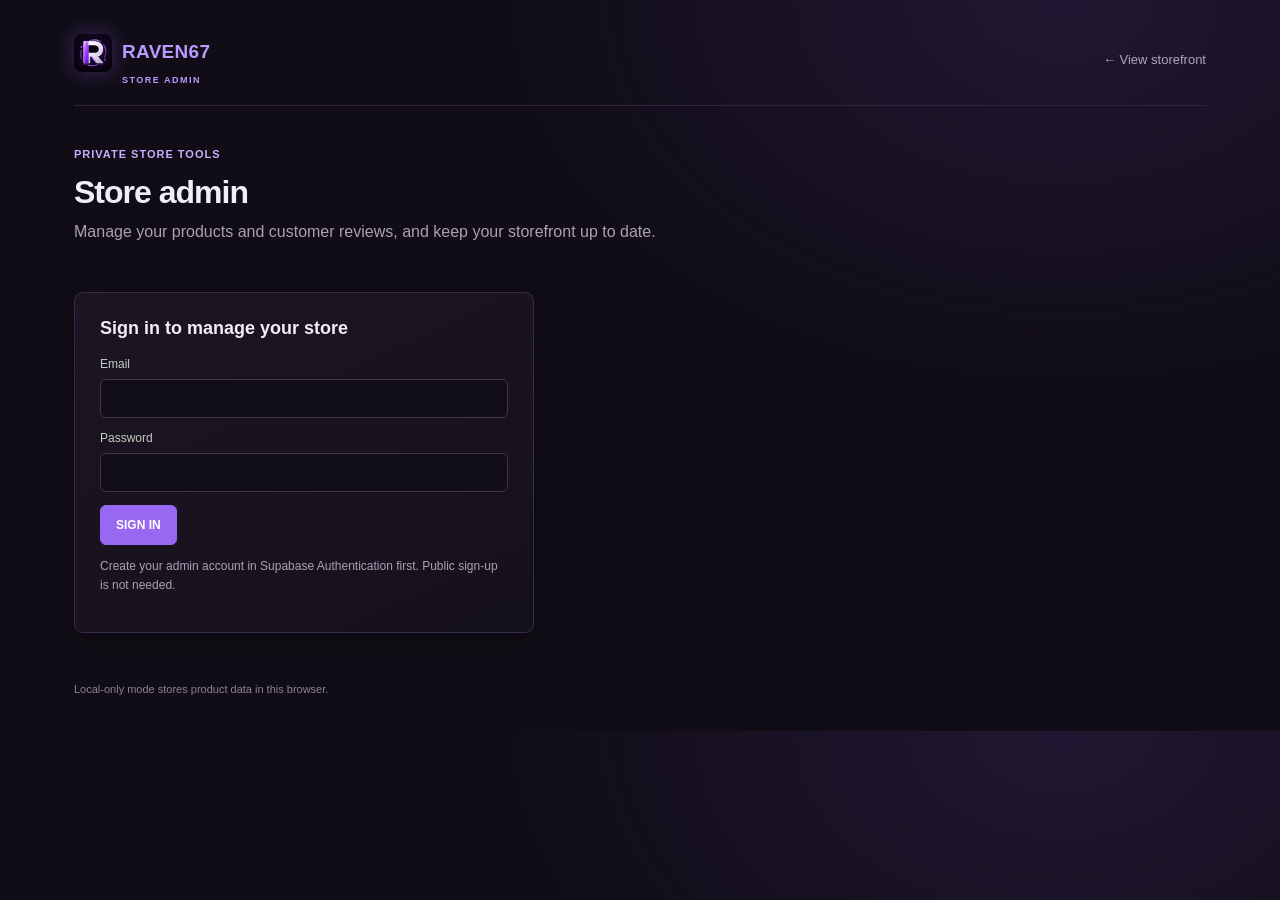
==== commit 70a75a4c: "Add files via upload" ====
--- a/ggwpraven.html
+++ b/ggwpraven.html
@@ -6,13 +6,66 @@
 <link rel="icon" type="image/svg+xml" href="./raven67.svg"><title>Store Admin — Raven67</title>
 <style>
 :root{color-scheme:dark;--bg:#171b18;--panel:#202620;--line:#343d32;--text:#eff1eb;--muted:#9ea79a;--lime:#b8ff3b;--danger:#ff827a}*{box-sizing:border-box}body{margin:0;background:var(--bg);color:var(--text);font-family:Arial,Helvetica,sans-serif}.shell{max-width:1180px;margin:auto;padding:24px}.top{display:flex;justify-content:space-between;align-items:center;border-bottom:1px solid var(--line);padding:10px 0 20px}.brand{color:var(--lime);font-weight:900;letter-spacing:.3px;text-decoration:none;font-size:19px}.back,.quiet{color:var(--muted);text-decoration:none;font-size:13px}.topright{display:flex;gap:18px;align-items:center}.pill{border:1px solid var(--line);border-radius:30px;padding:8px 12px;color:var(--muted);font-size:12px}.hero{padding:38px 0 25px}.eyebrow{display:inline-block;color:var(--lime);font-size:11px;font-weight:800;letter-spacing:1px}.hero h1{font-size:32px;letter-spacing:-1px;margin:12px 0 8px}.hero p{color:var(--muted);margin:0;line-height:1.6}.notice{display:none;padding:13px 15px;margin:18px 0;border:1px solid var(--line);border-radius:6px;font-size:13px;line-height:1.5}.notice.visible{display:block}.notice.error{border-color:#76413f;color:#ffc0bb;background:#321c1b}.notice.success{border-color:#4c612d;color:#ceff92;background:#25311d}.config{border-color:#665a32;color:#ead78e;background:#2c291d}.login{max-width:460px;background:var(--panel);border:1px solid var(--line);border-radius:9px;padding:25px;margin:22px 0}.login h2,.panel h2{margin:0 0 18px;font-size:18px}.field{display:grid;gap:8px;margin:13px 0}.field label{font-size:12px;color:#c5cbc0}.field input,.field textarea,.field select{width:100%;border:1px solid #414a3f;border-radius:5px;background:#171c18;color:var(--text);padding:11px 12px;outline:none}.field input:focus,.field textarea:focus,.field select:focus{border-color:var(--lime)}.field textarea{min-height:88px;resize:vertical}.btn{border:1px solid var(--lime);border-radius:5px;background:var(--lime);color:#17200f;font-size:12px;font-weight:900;padding:12px 15px;cursor:pointer}.btn.secondary{background:transparent;color:var(--lime)}.btn.danger{background:transparent;border-color:#75413e;color:#ffaaa4}.btn:disabled{opacity:.55;cursor:wait}.admin{display:none}.admin.ready{display:block}.layout{display:grid;grid-template-columns:minmax(300px,.85fr) minmax(380px,1.4fr);gap:20px;align-items:start}.panel{background:var(--panel);border:1px solid var(--line);border-radius:9px;padding:22px}.panel-head{display:flex;justify-content:space-between;align-items:center;margin-bottom:17px}.panel-head h2{margin:0}.form-actions{display:flex;gap:9px;flex-wrap:wrap;margin-top:18px}.preview{display:flex;align-items:center;gap:12px;margin:12px 0;color:var(--muted);font-size:12px}.preview img{width:92px;height:56px;object-fit:cover;border-radius:4px;background:#161a16}.items{display:grid;gap:10px}.item{display:grid;grid-template-columns:72px minmax(0,1fr) auto;gap:12px;align-items:center;padding:10px;border:1px solid #30392f;border-radius:6px}.item img{width:72px;height:48px;object-fit:cover;border-radius:4px;background:#151915}.item strong{display:block;font-size:13px;overflow:hidden;text-overflow:ellipsis;white-space:nowrap}.item small{color:var(--muted);display:block;margin-top:5px;font-size:11px}.item-actions{display:flex;gap:6px}.item-actions button{padding:8px 9px;font-size:10px}.status{display:inline-flex;color:var(--lime);font-size:10px;margin-top:4px}.status.hidden{color:#f0aa83}.empty{color:var(--muted);font-size:13px;padding:22px 0}.sub{color:var(--muted);font-size:12px;line-height:1.6;margin-top:12px}.hide{display:none!important}.image-note{font-size:11px;color:var(--muted);line-height:1.5}.footer{color:#758071;font-size:11px;padding:28px 0 12px}@media(max-width:800px){.layout{grid-template-columns:1fr}.shell{padding:18px}.hero h1{font-size:27px}.item{grid-template-columns:60px minmax(0,1fr)}.item img{width:60px;height:46px}.item-actions{grid-column:2}.item-actions button{flex:1}}
+</style><style>
+.sale-grid{display:grid;grid-template-columns:minmax(0,1.2fr) minmax(0,1fr);gap:22px;align-items:start}
+.sale-row{display:grid;grid-template-columns:160px 1fr;gap:12px}
+.suffix-input{display:flex;align-items:center;border:1px solid #414a3f;border-radius:5px;background:#171c18}
+.suffix-input input{border:0!important;background:transparent!important;font-size:18px;font-weight:800;width:70px!important}
+.suffix-input span{padding:0 12px;color:var(--muted);font-size:12px;font-weight:700;white-space:nowrap}
+.field-label{font-size:12px;color:#c5cbc0}
+.sale-scope{display:flex;flex-wrap:wrap;gap:8px}
+.sale-scope label{white-space:nowrap;display:inline-flex;align-items:center;gap:8px;padding:9px 14px;border:1px solid #414a3f;border-radius:999px;cursor:pointer;font-size:13px;font-weight:700;color:var(--text)}
+.sale-scope label:has(input:checked){border-color:#9868f2;background:#9868f222}
+.sale-scope input{accent-color:#9868f2;margin:0}
+.sale-quick{display:flex;flex-wrap:wrap;gap:6px}
+.sale-quick button{border:1px solid #414a3f;background:transparent;color:var(--muted);border-radius:6px;padding:7px 11px;font-size:12px;font-weight:700;cursor:pointer}
+.sale-quick button:hover{color:var(--text);border-color:#9868f2}
+.sale-preview{border:1px solid var(--line);border-radius:10px;padding:16px;background:#0f140f}
+.sale-preview h3{margin:0 0 10px;font-size:13px;letter-spacing:.08em;text-transform:uppercase;color:var(--muted)}
+.sale-preview .sp-banner{border-radius:8px;padding:10px 12px;background:linear-gradient(90deg,#3b0a78,#7c2cf0,#a855f7);color:#fff;font-weight:800;font-size:13px;margin-bottom:12px}
+.sale-preview .sp-banner small{display:block;font-weight:600;opacity:.85;margin-top:2px}
+.sale-preview ul{list-style:none;margin:0;padding:0;display:grid;gap:6px}
+.sale-preview li{display:flex;justify-content:space-between;gap:10px;font-size:13px;padding:7px 10px;border-radius:6px;background:#172018}
+.sale-preview li s{color:var(--muted);margin-right:6px}
+.sale-preview li b{color:#c9a5ff}
+.sale-preview .sp-count{margin-top:10px;font-size:12px;color:var(--muted)}
+.pill.live{background:#9868f2;border-color:#9868f2;color:#fff}
+@media(max-width:800px){.sale-grid{grid-template-columns:1fr}.sale-row{grid-template-columns:1fr 1.4fr}}
 </style><style>:root{--bg:#101611;--panel:#172018;--line:#2b392d;--text:#f0f3eb;--muted:#a4afa1;--lime:#68d75a;--danger:#ff8c80}body{background:#101611;background-image:radial-gradient(ellipse at 83% 0,rgba(65,130,57,.13),transparent 37%)}.top{border-color:#29362b}.brand{color:#7de470}.pill{border-color:#334234;color:#bac3b5;background:#151d16}.btn{background:#68d75a;border-color:#68d75a;color:#102011;border-radius:6px}.btn.secondary{background:#1b281c;color:#a8eb9c;border-color:#354835}.btn.danger{background:#261b19;border-color:#75413e;color:#ffaaa4}.panel,.login{background:linear-gradient(155deg,#19221a,#141a15);border-color:#2e3c30;border-radius:9px;box-shadow:0 9px 30px #0002}.field input,.field textarea,.field select{background:#101611;border-color:#334135;border-radius:6px}.field input:focus,.field textarea:focus,.field select:focus{border-color:#70dc62}.eyebrow{color:#9cea8f}.item{border-color:#2f3b30;background:#141a15}.item:hover{border-color:#4b724a}.status{color:#80e66f}.notice.success{border-color:#42643e;color:#c1f7b4;background:#1c2b1d}.config{border-color:#53633b;color:#e0dc9c;background:#252819}.notice.error{border-color:#75413e;color:#ffc0bb;background:#321c1b}.preview img{background:#101611}.back,.quiet{color:#a7b19f}.footer{color:#839080}</style><style>:root{--bg:#100d16;--panel:#191320;--line:#352742;--text:#f2eef8;--muted:#aaa0b7;--lime:#a986ff;--danger:#ff8c98}body{background:#100d16;background-image:radial-gradient(ellipse at 83% 0,rgba(111,68,180,.18),transparent 38%)}.top{border-color:#30243c}.brand{color:#b99aff}.pill{border-color:#463652;color:#c9bed6;background:#191320}.btn{background:#9868f2;border-color:#9868f2;color:#fff;border-radius:6px}.btn.secondary{background:#261c31;color:#c1a6ff;border-color:#49365f}.btn.danger{background:#2a191e;border-color:#75414f;color:#ffb2be}.panel,.login{background:linear-gradient(155deg,#1c1524,#15111b);border-color:#392b47;border-radius:9px;box-shadow:0 9px 30px #0003}.field input,.field textarea,.field select{background:#110e17;border-color:#40334d}.field input:focus,.field textarea:focus,.field select:focus{border-color:#a986ff}.eyebrow{color:#c7afff}.item{border-color:#392d47;background:#15111b}.item:hover{border-color:#7759a1}.status{color:#b49aff}.notice.success{border-color:#584277;color:#d8c7ff;background:#241a30}.config{border-color:#6a593f;color:#e7d596;background:#292317}.notice.error{border-color:#75414e;color:#ffc0c7;background:#321c22}.preview img{background:#100d16}.back,.quiet{color:#b0a5bd}.footer{color:#8d829a}</style><style>.admin-logo{width:38px;height:38px;object-fit:cover;border-radius:8px;vertical-align:middle;margin-right:10px;box-shadow:0 0 22px #9868f255}.brand small{display:block;font-size:9px;letter-spacing:1.5px;margin:3px 0 0 48px;color:#b99aff}</style><style>.item-actions{flex-wrap:wrap;justify-content:flex-end}.item-actions button{flex:1 1 auto;white-space:nowrap}.status.sold{color:#d2a8ff}.sold-item{border-color:#57436b;background:#1d1724}.sold-item img{filter:grayscale(.55)}@media(max-width:800px){.item-actions{grid-column:1/-1;justify-content:stretch}.item-actions button{min-width:calc(50% - 8px)}}@media(max-width:450px){.item-actions button{min-width:100%}}.admin-tabs{display:flex;gap:6px;margin:0 0 20px;padding:5px;width:max-content;max-width:100%;border:1px solid var(--line);border-radius:10px;background:#15111b}
 .admin-tabs button{display:inline-flex;align-items:center;gap:8px;padding:10px 18px;border:0;border-radius:7px;background:transparent;color:var(--muted);font-size:13px;font-weight:800;letter-spacing:.06em;text-transform:uppercase;cursor:pointer;transition:background .2s,color .2s}
 .admin-tabs button svg{width:17px;height:17px;fill:none;stroke:currentColor;stroke-width:2;stroke-linecap:round;stroke-linejoin:round}
 .admin-tabs button:hover{color:var(--text);background:#1f1829}
 .admin-tabs button[aria-selected=true]{background:#9868f2;color:#fff;box-shadow:0 0 18px #9868f255}
 .admin-view[hidden]{display:none!important}
-@media(max-width:800px){.admin-tabs{width:100%}.admin-tabs button{flex:1;justify-content:center}}.review-quote{color:var(--muted);font-size:12px;line-height:1.5;margin-top:5px;display:-webkit-box;-webkit-line-clamp:2;-webkit-box-orient:vertical;overflow:hidden}.item.review-item{grid-template-columns:44px minmax(0,1fr) auto}.review-badge{display:grid;place-items:center;width:44px;height:44px;border-radius:50%;background:linear-gradient(180deg,#9d3dff,#7a1cf0);color:#fff;font-weight:900}</style></head>
+@media(max-width:800px){.admin-tabs{width:100%}.admin-tabs button{flex:1;justify-content:center}}.review-quote{color:var(--muted);font-size:12px;line-height:1.5;margin-top:5px;display:-webkit-box;-webkit-line-clamp:2;-webkit-box-orient:vertical;overflow:hidden}.item.review-item{grid-template-columns:44px minmax(0,1fr) auto}.review-badge{display:grid;place-items:center;width:44px;height:44px;border-radius:50%;background:linear-gradient(180deg,#9d3dff,#7a1cf0);color:#fff;font-weight:900}
+/* product list filters */
+.list-filters{display:grid;gap:10px;margin:0 0 16px}
+.chip-row{display:flex;flex-wrap:wrap;gap:6px}
+.chip-row-sub{align-items:center;justify-content:space-between;gap:10px}
+.chip-group{display:flex;flex-wrap:wrap;gap:6px}
+.chip{display:inline-flex;align-items:center;gap:8px;padding:8px 12px;border:1px solid #392d47;border-radius:999px;background:#15111b;color:#c9bed6;font-family:inherit;font-size:12px;font-weight:600;line-height:1;letter-spacing:.04em;cursor:pointer;transition:border-color .2s,background .2s,color .2s}
+.chip b{min-width:20px;padding:3px 6px;border-radius:999px;background:#241b31;color:#b49aff;font-size:11px;text-align:center}
+.chip:hover{border-color:#6d4bb0;color:#fff}
+.chip[aria-pressed=true]{border-color:#a855f7;background:rgba(138,44,255,.22);color:#fff}
+.chip[aria-pressed=true] b{background:#a855f7;color:#fff}
+.chip.small{padding:6px 10px;font-size:11px}
+.list-search{flex:1 1 220px;max-width:320px;min-height:34px;padding:0 12px;border:1px solid #392d47;border-radius:8px;background:#15111b;color:inherit;font:inherit;font-size:13px}
+.list-search:focus{outline:none;border-color:#a855f7}
+@media (max-width:640px){.list-search{max-width:none}}
+
+/* extra photos */
+.gallery-field .btn.secondary{margin-top:8px}
+.gallery-list{display:flex;flex-wrap:wrap;gap:10px;margin-top:10px}
+.gal-item{position:relative;margin:0;width:96px;display:grid;gap:4px}
+.gal-item img{width:96px;height:120px;object-fit:cover;border-radius:8px;border:1px solid #392d47;background:#15111b}
+.gal-item figcaption{font-size:11px;color:#9f93ad;text-align:center}
+.gal-actions{display:flex;justify-content:space-between;gap:4px}
+.gal-actions button{flex:1;padding:4px 0;border:1px solid #392d47;border-radius:6px;background:#15111b;color:#e9e2f3;cursor:pointer;font-size:12px}
+.gal-actions button:hover:not(:disabled){border-color:#a855f7;background:#241b31}
+.gal-actions button[data-gal-remove]{color:#ff8c80}
+.gal-actions button:disabled{opacity:.35;cursor:default}
+.gal-busy{display:grid;place-items:center;width:96px;height:120px;border:1px dashed #6d4bb0;border-radius:8px;color:#b49aff;font-size:12px}
+</style></head>
 <body><div class="shell"><header class="top"><a class="brand" href="./index.html"><img class="admin-logo" src="./raven67.svg" alt="" onerror='this.onerror=null;this.src="data:image/svg+xml,%3Csvg xmlns=%27http://www.w3.org/2000/svg%27 viewBox=%270 0 52 52%27%3E%3Crect width=%2752%27 height=%2752%27 rx=%2712%27 fill=%27%23140a22%27/%3E%3Cpath d=%27M12 8h28l-3 7H24l-7 25H7z%27 fill=%27%23a855f7%27/%3E%3Cpath d=%27M26 18h13c3 0 5 2 4 5l-1 3c-1 2-2 3-4 3l5 9h-8l-4-8h-5l2-5h9l1-2H24z%27 fill=%27%23fff%27/%3E%3C/svg%3E"'>RAVEN67 <small>STORE ADMIN</small></a><div class="topright"><a class="back" href="./index.html">← View storefront</a><span class="pill hide" id="userBadge"></span><button class="btn secondary hide" id="signOut">SIGN OUT</button></div></header>
 <section class="hero"><span class="eyebrow">PRIVATE STORE TOOLS</span><h1>Store admin</h1><p>Manage your products and customer reviews, and keep your storefront up to date.</p></section>
 <div class="notice config" id="configNotice">Connect your Supabase project first: add your project URL and publishable key to <strong>supabase-config.js</strong>, then run the setup SQL included with this site.</div><div class="notice" id="message" role="status"></div>
@@ -22,12 +75,34 @@
   <button type="button" role="tab" id="tabProducts" data-view="viewProducts" aria-selected="true">
     <svg viewBox="0 0 24 24" aria-hidden="true"><path d="M21 8 12 3 3 8v8l9 5 9-5z"/><path d="m3 8 9 5 9-5M12 13v8"/></svg>Products
   </button>
+  <button type="button" role="tab" id="tabSale" data-view="saleAdmin" aria-selected="false">
+    <svg viewBox="0 0 24 24" aria-hidden="true"><path d="M20.6 13.4 13.4 20.6a2 2 0 0 1-2.8 0L3 13V3h10l7.6 7.6a2 2 0 0 1 0 2.8z"/><circle cx="7.5" cy="7.5" r="1.5"/></svg>Sale
+  </button>
   <button type="button" role="tab" id="tabReviews" data-view="reviewsAdmin" aria-selected="false">
     <svg viewBox="0 0 24 24" aria-hidden="true"><path d="M21 15a2 2 0 0 1-2 2H7l-4 4V5a2 2 0 0 1 2-2h14a2 2 0 0 1 2 2z"/></svg>Reviews
   </button>
 </nav>
-<div class="layout admin-view" id="viewProducts" role="tabpanel" aria-labelledby="tabProducts"><form class="panel" id="productForm"><div class="panel-head"><h2 id="formTitle">Add a product</h2><button class="quiet hide" type="button" id="cancelEdit">Cancel edit</button></div><input id="productId" type="hidden"><div class="field"><label for="productCode">Catalog code</label><input id="productCode" maxlength="25" required autocomplete="off"><span class="image-note">Auto-generated by collection: peds use #0201; head only uses H-0001; clothing uses C-0001; free peds use F-0001. You can still customize the code.</span></div><div class="field"><label for="name">Product name <span class="image-note">(optional)</span></label><input id="name" maxlength="120" placeholder="Defaults to Ped #0001"></div><div class="field"><label for="modelName">Model name / ped code</label><input id="modelName" maxlength="100" placeholder="Example: r67_custom_ped_01"><span class="image-note">Optional. Enter the exact model identifier if you have it.</span></div><div class="field"><label for="description">Short description <span class="image-note">(optional)</span></label><textarea id="description" maxlength="1000" placeholder="What makes this ped special?"></textarea></div><div class="field"><label for="category">Product category</label><select id="category"><option value="Custom Peds">Custom Peds</option><option value="Baby Peds">Baby Peds</option><option value="Male Peds">Male</option><option value="Female Peds">Female</option><option value="Head Only">Head Only</option><option value="Clothing">Clothing</option><option value="Free Peds">Free Peds (claim on Discord)</option><option value="Other">Other</option></select><span class="image-note">For peds, choose Male or Female. For clothing, choose its audience below. Free Peds show as FREE in the teaser and send visitors to your Discord to claim them.</span></div><div class="field hide" id="clothingAudienceWrap"><label for="clothingAudience" id="audienceLabel">Clothing category</label><select id="clothingAudience"><option value="Unisex">Unisex</option><option value="Male">Male</option><option value="Female">Female</option></select><span class="image-note" id="audienceNote">Choose who this clothing item is designed for.</span></div><div class="field hide" id="downloadWrap"><label for="downloadUrl">Download link</label><input id="downloadUrl" type="url" maxlength="500" placeholder="https://drive.google.com/… or https://mega.nz/…" autocomplete="off"><span class="image-note">Paste the link where buyers can download this free ped (Google Drive, MEGA, MediaFire, Discord…). The card and popup will show a Download button instead of a price.</span></div><div class="layout" id="priceWrap" style="grid-template-columns:1fr 1fr;gap:10px"><div class="field"><label for="price">Sale price (USD)</label><input id="price" type="number" min="0" step="0.01" required></div><div class="field"><label for="originalPrice">Original price (USD)</label><input id="originalPrice" type="number" min="0" step="0.01" ></div></div><div class="field"><label for="rating">Rating</label><select id="rating"><option value="5">5 stars</option><option value="4.5">4.5 stars</option><option value="4">4 stars</option><option value="3.5">3.5 stars</option><option value="3">3 stars</option></select></div><div class="field"><label for="image">Product image</label><input id="image" type="file" accept="image/png,image/jpeg,image/webp" required><span class="image-note">JPG, PNG, or WebP · up to 25 MB. Images are automatically resized and converted to WebP so your catalog loads fast. When editing, leave empty to keep the current image.</span><button class="btn secondary" type="button" id="pasteImage">PASTE IMAGE FROM CLIPBOARD</button><span class="image-note">Copy an image, then use this button or press Ctrl+V while this page is open. File upload is still available above.</span></div><div class="preview hide" id="preview"><img id="previewImage" alt="Current product image"><span id="previewText">Current image</span></div><button class="btn" id="saveButton">SAVE PRODUCT</button></form>
-<div class="panel"><div class="panel-head"><h2>Your products</h2><span class="pill" id="productCount">0 items</span></div><div id="items" class="items"><div class="empty">Sign in to load your products.</div></div></div></div>
+<div class="layout admin-view" id="viewProducts" role="tabpanel" aria-labelledby="tabProducts"><form class="panel" id="productForm"><div class="panel-head"><h2 id="formTitle">Add a product</h2><button class="quiet hide" type="button" id="cancelEdit">Cancel edit</button></div><input id="productId" type="hidden"><div class="field"><label for="productCode">Catalog code</label><input id="productCode" maxlength="25" required autocomplete="off"><span class="image-note">Auto-generated by collection: peds use #0201; head only uses H-0001; clothing uses C-0001; free peds use F-0001. You can still customize the code.</span></div><div class="field"><label for="name">Product name <span class="image-note">(optional)</span></label><input id="name" maxlength="120" placeholder="Defaults to Ped #0001"></div><div class="field"><label for="modelName">Model name / ped code</label><input id="modelName" maxlength="100" placeholder="Example: r67_custom_ped_01"><span class="image-note">Optional. Enter the exact model identifier if you have it.</span></div><div class="field"><label for="description">Short description <span class="image-note">(optional)</span></label><textarea id="description" maxlength="1000" placeholder="What makes this ped special?"></textarea></div><div class="field"><label for="category">Product category</label><select id="category"><option value="Custom Peds">Custom Peds</option><option value="Baby Peds">Baby Peds</option><option value="Male Peds">Male</option><option value="Female Peds">Female</option><option value="Head Only">Head Only</option><option value="Clothing">Clothing</option><option value="Free Peds">Free Peds (claim on Discord)</option><option value="Other">Other</option></select><span class="image-note">For peds, choose Male or Female. For clothing, choose its audience below. Free Peds show as FREE in the teaser and send visitors to your Discord to claim them.</span></div><div class="field hide" id="clothingAudienceWrap"><label for="clothingAudience" id="audienceLabel">Clothing category</label><select id="clothingAudience"><option value="Unisex">Unisex</option><option value="Male">Male</option><option value="Female">Female</option></select><span class="image-note" id="audienceNote">Choose who this clothing item is designed for.</span></div><div class="field hide" id="downloadWrap"><label for="downloadUrl">Download link</label><input id="downloadUrl" type="url" maxlength="500" placeholder="https://drive.google.com/… or https://mega.nz/…" autocomplete="off"><span class="image-note">Paste the link where buyers can download this free ped (Google Drive, MEGA, MediaFire, Discord…). The card and popup will show a Download button instead of a price.</span></div><div class="layout" id="priceWrap" style="grid-template-columns:1fr 1fr;gap:10px"><div class="field"><label for="price">Sale price (USD)</label><input id="price" type="number" min="0" step="0.01" required></div><div class="field"><label for="originalPrice">Original price (USD)</label><input id="originalPrice" type="number" min="0" step="0.01" ></div></div><div class="field"><label for="rating">Rating</label><select id="rating"><option value="5">5 stars</option><option value="4.5">4.5 stars</option><option value="4">4 stars</option><option value="3.5">3.5 stars</option><option value="3">3 stars</option></select></div><div class="field"><label for="image">Product image</label><input id="image" type="file" accept="image/png,image/jpeg,image/webp" required><span class="image-note">JPG, PNG, or WebP · up to 25 MB. Images are automatically resized and converted to WebP so your catalog loads fast. When editing, leave empty to keep the current image.</span><button class="btn secondary" type="button" id="pasteImage">PASTE IMAGE FROM CLIPBOARD</button><span class="image-note">Copy an image and press Ctrl+V: the first one becomes the cover, every next Ctrl+V adds an extra photo below. This button always replaces the cover.</span></div><div class="preview hide" id="preview"><img id="previewImage" alt="Current product image"><span id="previewText">Current image</span></div><div class="field gallery-field"><label for="extraImages">Extra photos <span class="image-note">(optional · up to 8)</span></label><input id="extraImages" type="file" accept="image/png,image/jpeg,image/webp" multiple><span class="image-note">Front, back, close-ups… The image above stays the cover on the card. You can pick several files at once; they're optimized automatically. Use the arrows to change the order.</span><button class="btn secondary" type="button" id="pasteExtra">PASTE AS EXTRA PHOTO</button><div class="gallery-list" id="galleryList"></div></div><button class="btn" id="saveButton">SAVE PRODUCT</button></form>
+<div class="panel"><div class="panel-head"><h2>Your products</h2><span class="pill" id="productCount">0 items</span></div>
+<div class="list-filters" id="listFilters">
+  <div class="chip-row" role="group" aria-label="Filter by type">
+    <button type="button" class="chip" data-type-filter="all">All <b data-count="all">0</b></button>
+    <button type="button" class="chip" data-type-filter="peds">Peds <b data-count="peds">0</b></button>
+    <button type="button" class="chip" data-type-filter="head">Head Only <b data-count="head">0</b></button>
+    <button type="button" class="chip" data-type-filter="clothing">Clothing <b data-count="clothing">0</b></button>
+    <button type="button" class="chip" data-type-filter="free">Free Peds <b data-count="free">0</b></button>
+  </div>
+  <div class="chip-row chip-row-sub">
+    <div class="chip-group" role="group" aria-label="Filter by status">
+      <button type="button" class="chip small" data-status-filter="all">All status</button>
+      <button type="button" class="chip small" data-status-filter="live">Live</button>
+      <button type="button" class="chip small" data-status-filter="hidden">Hidden</button>
+      <button type="button" class="chip small" data-status-filter="sold">Sold</button>
+    </div>
+    <input class="list-search" id="listSearch" type="search" placeholder="Search name or code (e.g. H-0003)" autocomplete="off" aria-label="Search products">
+  </div>
+</div>
+<div id="items" class="items"><div class="empty">Sign in to load your products.</div></div></div></div>
 <div class="panel reviews-admin admin-view" id="reviewsAdmin" role="tabpanel" aria-labelledby="tabReviews" hidden>
   <div class="panel-head"><h2>Customer reviews</h2><span class="pill" id="reviewCount">0 reviews</span></div>
   <p class="sub" style="margin-top:0">Add feedback a real customer actually sent you (for example in a Discord ticket), copied as they wrote it. The name is masked <strong>before</strong> it is saved, so the full name is never stored or shown on the website.</p>
@@ -45,6 +120,35 @@
     <div><div id="reviewItems" class="items"><div class="empty">Sign in to load reviews.</div></div></div>
   </div>
 </div>
+<div class="panel sale-admin admin-view" id="saleAdmin" role="tabpanel" aria-labelledby="tabSale" hidden>
+  <div class="panel-head"><h2>Store-wide sale</h2><span class="pill" id="saleStatus">Sale is off</span></div>
+  <p class="sub" style="margin-top:0">One switch for a discount on many items. Your real prices are <strong>not changed</strong>: the website shows the sale price while the sale runs, and goes back to normal by itself when it ends.</p>
+  <div class="sale-grid">
+    <form id="saleForm">
+      <div class="sale-row">
+        <div class="field"><label for="salePercent">Discount</label><div class="suffix-input"><input id="salePercent" type="number" min="1" max="90" step="1" value="20" required><span>% off</span></div></div>
+        <div class="field"><label for="saleLabel">Sale name <span class="image-note">(optional)</span></label><input id="saleLabel" maxlength="40" placeholder="Example: Weekend Sale"></div>
+      </div>
+      <div class="field"><span class="field-label">Applies to</span>
+        <div class="sale-scope">
+          <label><input type="checkbox" name="saleScope" value="peds" checked> Peds</label>
+          <label><input type="checkbox" name="saleScope" value="head" checked> Head Only</label>
+          <label><input type="checkbox" name="saleScope" value="clothing"> Clothing</label>
+        </div>
+        <span class="image-note">Free peds and sold items are never discounted.</span>
+      </div>
+      <div class="field"><label for="saleEnds">Ends</label>
+        <div class="sale-quick" role="group" aria-label="Quick end time">
+          <button type="button" data-ends="1">1 day</button><button type="button" data-ends="3">3 days</button><button type="button" data-ends="7">7 days</button><button type="button" data-ends="0">No end date</button>
+        </div>
+        <input id="saleEnds" type="datetime-local">
+        <span class="image-note">Your local time. Leave empty to run until you end it.</span>
+      </div>
+      <div class="form-actions"><button class="btn" id="saleSave">START SALE</button><button class="btn danger hide" type="button" id="saleEnd">END SALE NOW</button></div>
+    </form>
+    <div class="sale-preview" id="salePreview" aria-live="polite"></div>
+  </div>
+</div>
 </section>
 <footer class="footer" id="adminFooter">Local-only mode stores product data in this browser.</footer></div>
 <script type="module">
@@ -58,20 +162,39 @@
 function escapeHtml(value=''){return String(value).replace(/[&<>"']/g,c=>({'&':'&amp;','<':'&lt;','>':'&gt;','"':'&quot;',"'":'&#39;'}[c]));}
 function lock(button,on,label){button.disabled=on;if(on){button.dataset.label=button.textContent;button.textContent=label||'PLEASE WAIT…'}else{button.textContent=button.dataset.label||button.textContent}}
 function signedIn(session){const ok=!!session;login.classList.toggle('hide',ok);admin.classList.toggle('ready',ok);$('signOut').classList.toggle('hide',!ok);$('userBadge').classList.toggle('hide',!ok);if(ok){$('userBadge').textContent=session.user.email;loadProducts()}else{$('items').innerHTML='<div class="empty">Sign in to load your products.</div>';rows=[]}}
-function renderRows(){suggestProductCode(); $('productCount').textContent=rows.length+' '+(rows.length===1?'item':'items');$('items').innerHTML=rows.length?rows.map(p=>`<article class="item ${p.is_sold?'sold-item':''}"><img src="${escapeHtml(p.image_url)}" alt=""><div><strong>${escapeHtml(p.name||`${isClothingCategory(p.category)?"Clothing":"Ped"} ${p.product_code||"—"}`)}</strong><small>Code ${escapeHtml(p.product_code||'—')} · ${String(p.category||'').toLowerCase().startsWith('free')?'FREE · Discord':'$'+Number(p.price||0).toFixed(2)} · ${escapeHtml(p.category||'Custom Peds')}</small><span class="status ${p.is_sold?'sold':p.is_active?'':'hidden'}">${p.is_sold?'SOLD':p.is_active?'LIVE':'HIDDEN'}</span></div><div class="item-actions"><button class="btn secondary" data-edit="${p.id}">EDIT</button><button class="btn ${p.is_sold?'secondary':'danger'}" data-sold="${p.id}">${p.is_sold?'RESTOCK':'MARK SOLD'}</button><button class="btn ${p.is_active?'danger':'secondary'}" data-toggle="${p.id}">${p.is_active?'HIDE':'SHOW'}</button><button class="btn danger" data-delete="${p.id}">DELETE</button></div></article>`).join(''):'<div class="empty">No products yet. Add your first product using the form.</div>';document.querySelectorAll('[data-edit]').forEach(b=>b.onclick=()=>editProduct(b.dataset.edit));document.querySelectorAll('[data-toggle]').forEach(b=>b.onclick=()=>toggleProduct(b.dataset.toggle));document.querySelectorAll('[data-sold]').forEach(b=>b.onclick=()=>toggleSold(b.dataset.sold));document.querySelectorAll('[data-delete]').forEach(b=>b.onclick=()=>deleteProduct(b.dataset.delete));}
+/* ---- product list filters (type, status, search); remembered in this browser ---- */
+const productType=p=>{const c=String(p.category||'').toLowerCase();return c.startsWith('clothing')?'clothing':c.startsWith('free')?'free':c.startsWith('head')?'head':'peds'};
+const productStatus=p=>p.is_sold?'sold':p.is_active===false?'hidden':'live';
+let listFilter={type:'all',status:'all'};try{Object.assign(listFilter,JSON.parse(localStorage.getItem('raven67-admin-list-filter')||'{}'))}catch{}
+function saveListFilter(){try{localStorage.setItem('raven67-admin-list-filter',JSON.stringify(listFilter))}catch{}}
+function filteredRows(){const q=($('listSearch')?.value||'').trim().toLowerCase();return rows.filter(p=>(listFilter.type==='all'||productType(p)===listFilter.type)&&(listFilter.status==='all'||productStatus(p)===listFilter.status)&&(!q||[p.name,p.product_code,p.model_name,p.category].join(' ').toLowerCase().includes(q)))}
+function updateFilterChips(){const counts={all:rows.length,peds:0,head:0,clothing:0,free:0};rows.forEach(p=>counts[productType(p)]++);document.querySelectorAll('[data-count]').forEach(b=>b.textContent=counts[b.dataset.count]);document.querySelectorAll('[data-type-filter]').forEach(b=>b.setAttribute('aria-pressed',String(b.dataset.typeFilter===listFilter.type)));document.querySelectorAll('[data-status-filter]').forEach(b=>b.setAttribute('aria-pressed',String(b.dataset.statusFilter===listFilter.status)))}
+document.addEventListener('click',e=>{const t=e.target.closest('[data-type-filter]'),s=e.target.closest('[data-status-filter]');if(!t&&!s)return;if(t)listFilter.type=t.dataset.typeFilter;if(s)listFilter.status=s.dataset.statusFilter;saveListFilter();renderRows()});
+document.addEventListener('input',e=>{if(e.target.id==='listSearch')renderRows()});
+function renderRows(){suggestProductCode();const list=filteredRows();updateFilterChips();$('productCount').textContent=list.length===rows.length?rows.length+' '+(rows.length===1?'item':'items'):`${list.length} of ${rows.length}`;$('items').innerHTML=list.length?list.map(p=>`<article class="item ${p.is_sold?'sold-item':''}"><img src="${escapeHtml(p.image_url)}" alt=""><div><strong>${escapeHtml(p.name||`${isClothingCategory(p.category)?"Clothing":"Ped"} ${p.product_code||"—"}`)}</strong><small>Code ${escapeHtml(p.product_code||'—')} · ${String(p.category||'').toLowerCase().startsWith('free')?'FREE · Discord':'$'+Number(p.price||0).toFixed(2)} ·${(localMode?(p.gallery_blobs||[]).length:parseGallery(p.gallery).length)?` 📷 ${1+(localMode?(p.gallery_blobs||[]).length:parseGallery(p.gallery).length)} photos ·`:''} ${escapeHtml(p.category||'Custom Peds')}</small><span class="status ${p.is_sold?'sold':p.is_active?'':'hidden'}">${p.is_sold?'SOLD':p.is_active?'LIVE':'HIDDEN'}</span></div><div class="item-actions"><button class="btn secondary" data-edit="${p.id}">EDIT</button><button class="btn ${p.is_sold?'secondary':'danger'}" data-sold="${p.id}">${p.is_sold?'RESTOCK':'MARK SOLD'}</button><button class="btn ${p.is_active?'danger':'secondary'}" data-toggle="${p.id}">${p.is_active?'HIDE':'SHOW'}</button><button class="btn danger" data-delete="${p.id}">DELETE</button></div></article>`).join(''):rows.length?'<div class="empty">No products match this filter. <button type="button" class="quiet" id="clearListFilters">Show all</button></div>':'<div class="empty">No products yet. Add your first product using the form.</div>';$('clearListFilters')?.addEventListener('click',()=>{listFilter={type:'all',status:'all'};$('listSearch').value='';saveListFilter();renderRows()});document.querySelectorAll('[data-edit]').forEach(b=>b.onclick=()=>editProduct(b.dataset.edit));document.querySelectorAll('[data-toggle]').forEach(b=>b.onclick=()=>toggleProduct(b.dataset.toggle));document.querySelectorAll('[data-sold]').forEach(b=>b.onclick=()=>toggleSold(b.dataset.sold));document.querySelectorAll('[data-delete]').forEach(b=>b.onclick=()=>deleteProduct(b.dataset.delete));}
 async function loadProducts(){if(localMode){try{for(const url of localImageUrls)URL.revokeObjectURL(url);localImageUrls=[];const stored=await getLocalProducts();rows=stored.sort((a,b)=>(a.sort_order||0)-(b.sort_order||0)).map(p=>({...p,image_url:p.image_blob?URL.createObjectURL(p.image_blob):''}));localImageUrls=rows.map(p=>p.image_url).filter(Boolean);renderRows()}catch(error){tell('Could not load local products: '+(error.message||'Storage unavailable'),'error')}return}const {data,error}=await supabase.from(PRODUCTS_TABLE).select('*').order('sort_order',{ascending:true}).order('created_at',{ascending:false});if(error){tell('Could not load products: '+error.message,'error');return}rows=data||[];renderRows()}
 function nextProductCode(category=$('category').value){const clothing=category==='Clothing',free=category==='Free Peds',head=category==='Head Only',prefix=clothing?'C-':free?'F-':head?'H-':'#',pattern=clothing?/^C-(\d+)$/i:free?/^F-(\d+)$/i:head?/^H-(\d+)$/i:/^#(\d+)$/;let highest=0;for(const product of rows){const match=String(product.product_code||'').match(pattern);if(match)highest=Math.max(highest,Number(match[1]))}let next=highest+1,candidate=`${prefix}${String(next).padStart(4,'0')}`;while(rows.some(product=>String(product.product_code||'').toUpperCase()===candidate.toUpperCase())){next++;candidate=`${prefix}${String(next).padStart(4,'0')}`}return candidate}
-function suggestProductCode(){const input=$('productCode');if(input.dataset.auto!=='false'||!input.value){input.value=nextProductCode();input.dataset.auto='true'}updateFormWording()}function resetForm(){$('productForm').reset();$('downloadUrl').value='';$('clothingAudienceWrap').classList.add('hide');$('clothingAudience').value='Unisex';$('productId').value='';$('productCode').value=nextProductCode();$('productCode').dataset.auto='true';$('price').value='';$('originalPrice').value='';$('formTitle').textContent='Add a product';$('saveButton').textContent='SAVE PRODUCT';$('cancelEdit').classList.add('hide');$('image').required=true;$('preview').classList.add('hide');updateFormWording()}
-function editProduct(id){const p=rows.find(x=>x.id===id);if(!p)return;$('productId').value=p.id;$('productCode').value=p.product_code||nextProductCode();$('productCode').dataset.auto=p.product_code?'false':'true';$('name').value=p.name;$('modelName').value=p.model_name||'';$('description').value=p.description||'';$('category').value=String(p.category||'Custom Peds').toLowerCase().startsWith('clothing')?'Clothing':String(p.category||'').toLowerCase().startsWith('free')?'Free Peds':String(p.category||'').toLowerCase().startsWith('head')?'Head Only':p.category||'Custom Peds';$('downloadUrl').value=p.download_url||'';$('clothingAudience').value=String(p.category||'').toLowerCase().includes('female')?'Female':String(p.category||'').toLowerCase().includes('male')?'Male':'Unisex';$('clothingAudienceWrap').classList.toggle('hide',$('category').value!=='Clothing');$('price').value=p.price??'';$('originalPrice').value=p.original_price??'';$('rating').value=p.rating||5;$('image').required=false;$('preview').classList.remove('hide');$('previewImage').src=p.image_url;$('previewText').textContent='Current image — choose a new file to replace it';$('formTitle').textContent='Edit product';$('saveButton').textContent='SAVE CHANGES';$('cancelEdit').classList.remove('hide');updateFormWording();window.scrollTo({top:0,behavior:'smooth'})}
+function suggestProductCode(){const input=$('productCode');if(input.dataset.auto!=='false'||!input.value){input.value=nextProductCode();input.dataset.auto='true'}updateFormWording()}/* default prices for NEW peds (sale $35, original $50); only applied while you haven't typed your own */
+const PED_DEFAULT_PRICE=35,PED_DEFAULT_ORIGINAL=50;
+function applyDefaultPrices(){if($('productId').value)return;const cat=$('category').value,isPed=!['Clothing','Head Only','Free Peds'].includes(cat);for(const [id,val] of [['price',PED_DEFAULT_PRICE],['originalPrice',PED_DEFAULT_ORIGINAL]]){const f=$(id);if(f.dataset.touched==='true')continue;f.value=isPed?val:''}}
+function resetForm(){$('productForm').reset();setGallery([]);$('downloadUrl').value='';$('clothingAudienceWrap').classList.add('hide');$('clothingAudience').value='Unisex';$('productId').value='';$('productCode').value=nextProductCode();$('productCode').dataset.auto='true';$('price').value='';$('originalPrice').value='';$('price').dataset.touched='false';$('originalPrice').dataset.touched='false';$('formTitle').textContent='Add a product';$('saveButton').textContent='SAVE PRODUCT';$('cancelEdit').classList.add('hide');$('image').required=true;$('preview').classList.add('hide');updateFormWording();applyDefaultPrices()}
+function editProduct(id){const p=rows.find(x=>x.id===id);if(!p)return;$('price').dataset.touched='true';$('originalPrice').dataset.touched='true';setGallery(localMode?(p.gallery_blobs||[]).filter(Boolean).map(blob=>({kind:'blob',blob,url:URL.createObjectURL(blob)})):parseGallery(p.gallery).map(g=>({kind:'existing',url:g.url,path:g.path})));$('productId').value=p.id;$('productCode').value=p.product_code||nextProductCode();$('productCode').dataset.auto=p.product_code?'false':'true';$('name').value=p.name;$('modelName').value=p.model_name||'';$('description').value=p.description||'';$('category').value=String(p.category||'Custom Peds').toLowerCase().startsWith('clothing')?'Clothing':String(p.category||'').toLowerCase().startsWith('free')?'Free Peds':String(p.category||'').toLowerCase().startsWith('head')?'Head Only':p.category||'Custom Peds';$('downloadUrl').value=p.download_url||'';$('clothingAudience').value=String(p.category||'').toLowerCase().includes('female')?'Female':String(p.category||'').toLowerCase().includes('male')?'Male':'Unisex';$('clothingAudienceWrap').classList.toggle('hide',$('category').value!=='Clothing');$('price').value=p.price??'';$('originalPrice').value=p.original_price??'';$('rating').value=p.rating||5;$('image').required=false;$('preview').classList.remove('hide');$('previewImage').src=p.image_url;$('previewText').textContent='Current image — choose a new file to replace it';$('formTitle').textContent='Edit product';$('saveButton').textContent='SAVE CHANGES';$('cancelEdit').classList.remove('hide');updateFormWording();window.scrollTo({top:0,behavior:'smooth'})}
+/* ---- extra photos (gallery) ---- */
+const GALLERY_MAX=8;let galleryItems=[],galleryBusy=0;
+function parseGallery(value){let g=value;if(typeof g==='string'){try{g=JSON.parse(g)}catch{g=[]}}return(Array.isArray(g)?g:[]).map(x=>typeof x==='string'?{url:x,path:''}:x).filter(x=>x&&x.url)}
+function setGallery(items){galleryItems=items;renderGalleryList()}
+function renderGalleryList(){const list=$('galleryList');if(!list)return;list.innerHTML=galleryItems.map((g,i)=>`<figure class="gal-item"><img src="${escapeHtml(g.url)}" alt="Extra photo ${i+1}"><figcaption>${i+1}${g.kind==='new'?' · new':''}</figcaption><div class="gal-actions"><button type="button" data-gal-left="${i}" ${i===0?'disabled':''} aria-label="Move photo ${i+1} left">←</button><button type="button" data-gal-remove="${i}" aria-label="Remove photo ${i+1}">✕</button><button type="button" data-gal-right="${i}" ${i===galleryItems.length-1?'disabled':''} aria-label="Move photo ${i+1} right">→</button></div></figure>`).join('')+(galleryBusy?'<div class="gal-busy">Optimizing…</div>':'');}
+async function addExtraFiles(files){for(const file of files){if(galleryItems.length>=GALLERY_MAX){tell(`You can add up to ${GALLERY_MAX} extra photos.`,'error');break}if(!file||!['image/png','image/jpeg','image/webp'].includes(file.type)){tell('Extra photos must be PNG, JPG, or WebP.','error');continue}if(file.size>IMG_MAX_INPUT){tell('Each photo must be smaller than 25 MB.','error');continue}galleryBusy++;renderGalleryList();try{let small=await compressImage(file);if(!small.name){const ext=small.type==='image/jpeg'?'jpg':small.type.split('/')[1];small=new File([small],`extra-photo.${ext}`,{type:small.type})}if(small.size>6*1024*1024){tell('A photo is still over 6 MB after optimizing. Try a smaller one.','error');continue}galleryItems.push({kind:'new',file:small,url:URL.createObjectURL(small)})}catch(error){tell('Could not read a photo: '+(error.message||'unknown error'),'error')}finally{galleryBusy--;renderGalleryList()}}}
+document.addEventListener('click',e=>{const l=e.target.closest('[data-gal-left]'),r=e.target.closest('[data-gal-right]'),x=e.target.closest('[data-gal-remove]');if(!l&&!r&&!x)return;e.preventDefault();if(x){galleryItems.splice(Number(x.dataset.galRemove),1)}else{const i=Number((l||r).dataset[l?'galLeft':'galRight']),j=l?i-1:i+1;if(j<0||j>=galleryItems.length)return;[galleryItems[i],galleryItems[j]]=[galleryItems[j],galleryItems[i]]}renderGalleryList()});
 async function uploadImage(file){const ext=file.name.split('.').pop().toLowerCase().replace(/[^a-z0-9]/g,'')||'jpg';const path=`${crypto.randomUUID()}.${ext}`;const {error}=await supabase.storage.from(PRODUCT_IMAGES_BUCKET).upload(path,file,{contentType:file.type,cacheControl:'3600',upsert:false});if(error)throw error;return {path,url:supabase.storage.from(PRODUCT_IMAGES_BUCKET).getPublicUrl(path).data.publicUrl}}
 async function toggleProduct(id){const p=rows.find(x=>x.id===id);if(!p)return;if(localMode){await saveLocalProduct({...p,is_active:!p.is_active});localStorage.setItem('raven67-catalog-revision',String(Date.now()));tell(p.is_active?'Product hidden from the storefront.':'Product is live on the storefront.','success');await loadProducts();return}const {error}=await supabase.from(PRODUCTS_TABLE).update({is_active:!p.is_active}).eq('id',id);if(error){tell('Could not update this product: '+error.message,'error');return}tell(p.is_active?'Product hidden from the storefront.':'Product is live on the storefront.','success');await loadProducts()}
 async function toggleSold(id){const p=rows.find(x=>x.id===id);if(!p)return;const is_sold=!p.is_sold;if(localMode){await saveLocalProduct({...p,is_sold});localStorage.setItem('raven67-catalog-revision',String(Date.now()))}else{const {error}=await supabase.from(PRODUCTS_TABLE).update({is_sold}).eq('id',id);if(error){tell('Could not update sold status: '+error.message,'error');return}}tell(is_sold?'Product marked as sold.':'Product is available again.','success');await loadProducts()}
-async function deleteProduct(id){const p=rows.find(x=>x.id===id);if(!p||!confirm(`Delete “${p.name||p.product_code}” permanently? This cannot be undone.`))return;try{if(localMode){await deleteLocalProduct(id);localStorage.setItem('raven67-catalog-revision',String(Date.now()))}else{const {error}=await supabase.from(PRODUCTS_TABLE).delete().eq('id',id);if(error)throw error;if(p.image_path){const {error:imageError}=await supabase.storage.from(PRODUCT_IMAGES_BUCKET).remove([p.image_path]);if(imageError)console.warn('Product removed, but its stored image could not be deleted.',imageError.message)}}tell('Product deleted.','success');await loadProducts()}catch(error){tell('Could not delete product: '+(error.message||'Unknown error'),'error')}}
+async function deleteProduct(id){const p=rows.find(x=>x.id===id);if(!p||!confirm(`Delete “${p.name||p.product_code}” permanently? This cannot be undone.`))return;try{if(localMode){await deleteLocalProduct(id);localStorage.setItem('raven67-catalog-revision',String(Date.now()))}else{const {error}=await supabase.from(PRODUCTS_TABLE).delete().eq('id',id);if(error)throw error;const allPaths=[p.image_path,...parseGallery(p.gallery).map(g=>g.path)].filter(Boolean);if(allPaths.length){const {error:imageError}=await supabase.storage.from(PRODUCT_IMAGES_BUCKET).remove(allPaths);if(imageError)console.warn('Product removed, but its stored image could not be deleted.',imageError.message)}}tell('Product deleted.','success');await loadProducts()}catch(error){tell('Could not delete product: '+(error.message||'Unknown error'),'error')}}
 async function hashPassword(password,salt){const bytes=new TextEncoder().encode(`${salt}:${password}`);const digest=await crypto.subtle.digest('SHA-256',bytes);return Array.from(new Uint8Array(digest)).map(byte=>byte.toString(16).padStart(2,'0')).join('')}
 if(localMode){$('adminFooter').textContent='Local-only mode: products and uploaded images stay in this browser.';$('configNotice').innerHTML='<strong>Local-only admin mode.</strong> Create a local login below. Your images and catalog will be saved in this browser only; this is not secure for a public website.';$('configNotice').classList.add('visible');$('login').querySelector('h2').textContent=localStorage.getItem('raven67-local-admin-hash')?'Sign in to local admin':'Create your local admin login';$('login').querySelector('.sub').textContent=localStorage.getItem('raven67-local-admin-hash')?'Your catalog is stored in this browser.':'First login creates the local account on this browser. Use a password with at least 8 characters.';$('loginButton').textContent=localStorage.getItem('raven67-local-admin-hash')?'SIGN IN':'CREATE LOCAL LOGIN';$('password').autocomplete='new-password';if(sessionStorage.getItem('raven67-local-session')==='active'){signedIn({user:{email:localStorage.getItem('raven67-local-admin-email')||'Local admin'}})}}else{const {createClient}=await import('https://esm.sh/@supabase/supabase-js@2.116.0');supabase=createClient(SUPABASE_URL,SUPABASE_PUBLISHABLE_KEY);const {data:{session}}=await supabase.auth.getSession();signedIn(session)}
 $('loginForm').addEventListener('submit',async e=>{e.preventDefault();const button=$('loginButton');lock(button,true,localMode?'CHECKING…':'SIGNING IN…');try{const email=$('email').value.trim().toLowerCase(),password=$('password').value;if(localMode){let savedHash=localStorage.getItem('raven67-local-admin-hash'),salt=localStorage.getItem('raven67-local-admin-salt');if(!savedHash){if(password.length<8){tell('Use a password with at least 8 characters.','error');return}salt=Array.from(crypto.getRandomValues(new Uint8Array(16))).map(x=>x.toString(16).padStart(2,'0')).join('');savedHash=await hashPassword(password,salt);localStorage.setItem('raven67-local-admin-email',email);localStorage.setItem('raven67-local-admin-salt',salt);localStorage.setItem('raven67-local-admin-hash',savedHash);tell('Local admin account created. Your data stays in this browser.','success')}else if(email!==localStorage.getItem('raven67-local-admin-email')||await hashPassword(password,salt)!==savedHash){tell('Email or password is incorrect.','error');return}sessionStorage.setItem('raven67-local-session','active');signedIn({user:{email}});return}const {data,error}=await supabase.auth.signInWithPassword({email,password});if(error){tell('Sign-in failed: '+error.message,'error');return}tell('Signed in. Loading your products.','success');signedIn(data.session)}catch(error){tell('Could not sign in: '+(error.message||'Unknown error'),'error')}finally{lock(button,false)}});
 $('signOut').onclick=async()=>{if(localMode){sessionStorage.removeItem('raven67-local-session');tell('Signed out.','success');signedIn(null);return}const {error}=await supabase.auth.signOut();if(error){tell(error.message,'error');return}tell('Signed out.','success');signedIn(null)};
-$('cancelEdit').onclick=resetForm;$('category').addEventListener('change',()=>{$('clothingAudienceWrap').classList.toggle('hide',$('category').value!=='Clothing');if($('productCode').dataset.auto!=='false')$('productCode').value=nextProductCode();updateFormWording()});
+$('cancelEdit').onclick=resetForm;$('category').addEventListener('change',()=>{applyDefaultPrices();$('clothingAudienceWrap').classList.toggle('hide',$('category').value!=='Clothing');if($('productCode').dataset.auto!=='false')$('productCode').value=nextProductCode();updateFormWording()});
 // ---- Automatic image compression ----
 // Every uploaded / pasted image is resized (longest side max 1600px) and saved as WebP,
 // so the catalog loads fast. Images that are already small enough are kept as they are.
@@ -110,9 +233,15 @@
 }
 $('image').onchange=()=>{const file=$('image').files[0];if(file)setSelectedImage(file)};
 $('pasteImage').onclick=async()=>{try{if(!navigator.clipboard?.read)throw new Error('Clipboard reading is unavailable.');const entries=await navigator.clipboard.read();for(const entry of entries){const type=entry.types.find(value=>['image/png','image/jpeg','image/webp'].includes(value));if(type){const blob=await entry.getType(type);setSelectedImage(new File([blob],`pasted-image.${type==='image/jpeg'?'jpg':type.split('/')[1]}`,{type}),true);return}}tell('No PNG, JPG, or WebP image found in the clipboard.','error')}catch{tell('Clipboard access is unavailable. Copy an image, focus this page, then press Ctrl+V.','error')}};
-document.addEventListener('paste',event=>{const item=Array.from(event.clipboardData?.items||[]).find(entry=>['image/png','image/jpeg','image/webp'].includes(entry.type));if(!item)return;const file=item.getAsFile();if(!file)return;event.preventDefault();setSelectedImage(file,true)});
+// Ctrl+V: the first pasted picture becomes the cover; after that, every paste is added as an extra photo.
+// (To replace the cover, use the "Paste image from clipboard" button or the file picker.)
+document.addEventListener('paste',event=>{if(event.target.closest?.('input:not([type=file]),textarea'))return;const files=Array.from(event.clipboardData?.items||[]).filter(entry=>['image/png','image/jpeg','image/webp'].includes(entry.type)).map(entry=>entry.getAsFile()).filter(Boolean);if(!files.length)return;event.preventDefault();const hasCover=$('image').files.length>0||Boolean($('productId').value);if(!hasCover&&!imageBusy){setSelectedImage(files.shift(),true)}if(files.length||hasCover||imageBusy){const extras=hasCover||imageBusy?files.length?files:[]:files;if(extras.length){addExtraFiles(extras).then(()=>tell(`Added as extra photo (${galleryItems.length} of ${GALLERY_MAX}). Save the product to keep it.`,'success'))}}});
+$('extraImages').addEventListener('change',e=>{const files=[...e.target.files];e.target.value='';addExtraFiles(files)});
+$('pasteExtra').onclick=async()=>{try{if(!navigator.clipboard?.read)throw new Error('unavailable');const entries=await navigator.clipboard.read();const found=[];for(const entry of entries){const type=entry.types.find(v=>['image/png','image/jpeg','image/webp'].includes(v));if(type){const blob=await entry.getType(type);found.push(new File([blob],`pasted-photo.${type==='image/jpeg'?'jpg':type.split('/')[1]}`,{type}))}}if(!found.length){tell('No PNG, JPG, or WebP image found in the clipboard.','error');return}await addExtraFiles(found);tell('Extra photo added. Save the product to keep it.','success')}catch{tell('Clipboard access is unavailable. Use the file picker for extra photos.','error')}};
+['price','originalPrice'].forEach(id=>$(id).addEventListener('input',()=>{$(id).dataset.touched='true'}));
+applyDefaultPrices(); // first empty form after the page loads
 $('productCode').addEventListener('input',()=>{$('productCode').dataset.auto='false';updateFormWording()});
-$('productForm').addEventListener('submit',async e=>{e.preventDefault();if(imageBusy){tell('Please wait — the image is still being optimized.','error');return}const file=$('image').files[0];if(file&&(!['image/png','image/jpeg','image/webp'].includes(file.type)||file.size>6*1024*1024)){tell('Choose a JPG, PNG, or WebP image smaller than 6 MB.','error');return}const codeField=$('productCode'),enteredCode=codeField.value.trim().toUpperCase(),productCode=/^\d+$/.test(enteredCode)?`#${enteredCode}`:enteredCode;if(!/^(?:#[A-Z0-9][A-Z0-9_-]{0,23}|[A-Z][A-Z0-9_-]{0,23})$/.test(productCode)){tell('Use #0001 for a ped, H-0001 for head only, C-0001 for clothing, or F-0001 for a free ped.','error');return}if(rows.some(product=>product.id!==$('productId').value&&String(product.product_code||'').toUpperCase()===productCode)){tell('That catalog code is already in use. Choose another code.','error');return}codeField.value=productCode;const free=$('category').value==='Free Peds',downloadUrl=$('downloadUrl').value.trim();const button=$('saveButton');lock(button,true,'SAVING…');try{const old=rows.find(p=>p.id===$('productId').value),id=$('productId').value||crypto.randomUUID();const common={id,name:$('name').value.trim()||($('category').value==='Clothing'?`Clothing ${productCode}`:free?`Free Ped ${productCode}`:$('category').value==='Head Only'?`Head ${productCode}`:`Ped ${productCode}`),product_code:$('productCode').value.trim().toUpperCase(),model_name:$('modelName').value.trim(),description:$('description').value.trim(),category:$('category').value==='Clothing'?`Clothing - ${$('clothingAudience').value}`:free?`Free Peds - ${$('clothingAudience').value}`:$('category').value==='Head Only'?`Head Only - ${$('clothingAudience').value}`:$('category').value,price:free?0:Number($('price').value),original_price:!free&&$('originalPrice').value?Number($('originalPrice').value):null,rating:Number($('rating').value),is_active:old?.is_active??true,is_sold:old?.is_sold??false,sort_order:old?.sort_order??rows.length,created_at:old?.created_at??new Date().toISOString()};if(localMode){const image_blob=file||old?.image_blob;if(!image_blob)throw new Error('Choose a product image.');await saveLocalProduct({...common,image_blob});localStorage.setItem('raven67-catalog-revision',String(Date.now()));tell($('productId').value?'Product updated in this browser.':'Product added to your local catalog.','success')}else{let image=old?{image_url:old.image_url,image_path:old.image_path}:{image_url:'',image_path:''};if(file)image=await uploadImage(file);const payload={...common,image_url:image.url||image.image_url,image_path:image.path||image.image_path};const result=$('productId').value?await supabase.from(PRODUCTS_TABLE).update(payload).eq('id',$('productId').value):await supabase.from(PRODUCTS_TABLE).insert(payload);if(result.error)throw result.error;tell($('productId').value?'Product updated.':'Product added to your catalog.','success')}resetForm();await loadProducts()}catch(error){const msg=error.message||'Unknown error';tell('Could not save this product: '+msg+(/download_url/i.test(msg)?' — run free-peds-setup.sql in Supabase (SQL Editor) once, then try again.':''),'error')}finally{lock(button,false)}});
+$('productForm').addEventListener('submit',async e=>{e.preventDefault();if(imageBusy||galleryBusy){tell('Please wait — the images are still being optimized.','error');return}const file=$('image').files[0];if(file&&(!['image/png','image/jpeg','image/webp'].includes(file.type)||file.size>6*1024*1024)){tell('Choose a JPG, PNG, or WebP image smaller than 6 MB.','error');return}const codeField=$('productCode'),enteredCode=codeField.value.trim().toUpperCase(),productCode=/^\d+$/.test(enteredCode)?`#${enteredCode}`:enteredCode;if(!/^(?:#[A-Z0-9][A-Z0-9_-]{0,23}|[A-Z][A-Z0-9_-]{0,23})$/.test(productCode)){tell('Use #0001 for a ped, H-0001 for head only, C-0001 for clothing, or F-0001 for a free ped.','error');return}if(rows.some(product=>product.id!==$('productId').value&&String(product.product_code||'').toUpperCase()===productCode)){tell('That catalog code is already in use. Choose another code.','error');return}codeField.value=productCode;const free=$('category').value==='Free Peds',downloadUrl=$('downloadUrl').value.trim();const button=$('saveButton');lock(button,true,'SAVING…');try{const old=rows.find(p=>p.id===$('productId').value),id=$('productId').value||crypto.randomUUID();const common={id,name:$('name').value.trim()||($('category').value==='Clothing'?`Clothing ${productCode}`:free?`Free Ped ${productCode}`:$('category').value==='Head Only'?`Head ${productCode}`:`Ped ${productCode}`),product_code:$('productCode').value.trim().toUpperCase(),model_name:$('modelName').value.trim(),description:$('description').value.trim(),category:$('category').value==='Clothing'?`Clothing - ${$('clothingAudience').value}`:free?`Free Peds - ${$('clothingAudience').value}`:$('category').value==='Head Only'?`Head Only - ${$('clothingAudience').value}`:$('category').value,price:free?0:Number($('price').value),original_price:!free&&$('originalPrice').value?Number($('originalPrice').value):null,rating:Number($('rating').value),is_active:old?.is_active??true,is_sold:old?.is_sold??false,sort_order:old?.sort_order??rows.length,created_at:old?.created_at??new Date().toISOString()};if(localMode){const image_blob=file||old?.image_blob;if(!image_blob)throw new Error('Choose a product image.');await saveLocalProduct({...common,image_blob,gallery_blobs:galleryItems.map(g=>g.kind==='new'?g.file:g.blob).filter(Boolean)});localStorage.setItem('raven67-catalog-revision',String(Date.now()));tell($('productId').value?'Product updated in this browser.':'Product added to your local catalog.','success')}else{let image=old?{image_url:old.image_url,image_path:old.image_path}:{image_url:'',image_path:''};if(file)image=await uploadImage(file);const gallery=[];for(const g of galleryItems){if(g.kind==='new'){const up=await uploadImage(g.file);gallery.push({url:up.url,path:up.path})}else gallery.push({url:g.url,path:g.path||''})}const removedPaths=parseGallery(old?.gallery).map(o=>o.path).filter(path=>path&&!gallery.some(n=>n.path===path));const payload={...common,image_url:image.url||image.image_url,image_path:image.path||image.image_path,...(gallery.length||(old&&'gallery' in old)?{gallery}:{})};const result=$('productId').value?await supabase.from(PRODUCTS_TABLE).update(payload).eq('id',$('productId').value):await supabase.from(PRODUCTS_TABLE).insert(payload);if(result.error)throw result.error;if(removedPaths.length){const {error:rmError}=await supabase.storage.from(PRODUCT_IMAGES_BUCKET).remove(removedPaths);if(rmError)console.warn('Removed photos could not be deleted from storage.',rmError.message)}tell($('productId').value?'Product updated.':'Product added to your catalog.','success')}resetForm();await loadProducts()}catch(error){const msg=error.message||'Unknown error';tell('Could not save this product: '+msg+(/gallery/i.test(msg)?' — run gallery-setup.sql in Supabase (SQL Editor) once, then try again.':''),'error')}finally{lock(button,false)}});
 </script>
 <!-- ============ ADMIN TABS ============ -->
 <script>
@@ -135,6 +264,132 @@
 })();
 </script>
 
+<!-- ============ STORE-WIDE SALE ============ -->
+<script type="module">
+import * as config from "./supabase-config.js";
+import { activeSale, applySale, collectionOfCategory, inSale, salePrice, SALE_KEY, SALE_LOCAL_KEY, SALE_SCOPES } from "./sale.js?v=56";
+const $ = (id) => document.getElementById(id);
+const local = !config.isSupabaseConfigured;
+let supabase = null, current = null, products = [];
+function tell(text, type = "") { const m = $("message"); m.textContent = text; m.className = "notice visible " + type; }
+const money = (n) => "$" + (Number.isInteger(n) ? n : n.toFixed(2));
+
+if (!local) {
+  const { createClient } = await import("https://esm.sh/@supabase/supabase-js@2.116.0");
+  supabase = createClient(config.SUPABASE_URL, config.SUPABASE_PUBLISHABLE_KEY);
+}
+
+async function loadSale() {
+  if (local) { try { return JSON.parse(localStorage.getItem(SALE_LOCAL_KEY) || "null"); } catch { return null; } }
+  const { data, error } = await supabase.from("store_settings").select("value").eq("key", SALE_KEY).maybeSingle();
+  if (error) {
+    if (/store_settings/i.test(error.message || "")) tell("To use sales, run deploy/sale-setup.sql once in Supabase (SQL Editor).", "error");
+    else console.warn(error.message);
+    return null;
+  }
+  return data?.value || null;
+}
+async function loadProducts() {
+  if (local) { try { const { getLocalProducts } = await import("./catalog-storage.js"); return await getLocalProducts(); } catch { return []; } }
+  const { data } = await supabase.from(config.PRODUCTS_TABLE).select("price,category,is_sold,is_active,product_code").eq("is_active", true);
+  return data || [];
+}
+async function saveSale(value) {
+  if (local) { localStorage.setItem(SALE_LOCAL_KEY, JSON.stringify(value)); return; }
+  const { error } = await supabase.from("store_settings").upsert({ key: SALE_KEY, value, updated_at: new Date().toISOString() });
+  if (error) throw error;
+}
+
+// datetime-local <-> ISO (the input is in your own time zone)
+const toLocalInput = (iso) => { if (!iso) return ""; const d = new Date(iso); d.setMinutes(d.getMinutes() - d.getTimezoneOffset()); return d.toISOString().slice(0, 16); };
+const fromLocalInput = (v) => v ? new Date(v).toISOString() : null;
+
+function formValue(active = true) {
+  return {
+    active,
+    percent: Math.round(Number($("salePercent").value)),
+    label: $("saleLabel").value.trim(),
+    scope: [...document.querySelectorAll('input[name="saleScope"]:checked')].map((i) => i.value),
+    ends_at: fromLocalInput($("saleEnds").value),
+  };
+}
+
+function renderStatus() {
+  const live = activeSale(current);
+  const status = $("saleStatus");
+  status.classList.toggle("live", !!live);
+  status.textContent = live ? `LIVE · ${live.percent}% off` + (live.ends_at ? ` · ends ${new Date(live.ends_at).toLocaleString([], { dateStyle: "medium", timeStyle: "short" })}` : "") : (current?.active && current?.ends_at && Date.parse(current.ends_at) <= Date.now() ? "Sale ended" : "Sale is off");
+  $("saleSave").textContent = live ? "UPDATE SALE" : "START SALE";
+  $("saleEnd").classList.toggle("hide", !live);
+}
+
+function renderPreview() {
+  const v = formValue(true);
+  const box = $("salePreview");
+  const valid = v.percent >= 1 && v.percent <= 90 && v.scope.length;
+  if (!valid) { box.innerHTML = '<h3>Preview</h3><p class="sub" style="margin:0">Choose a discount between 1 and 90% and at least one type.</p>'; return; }
+  const sale = { percent: v.percent, label: v.label, scope: v.scope, ends_at: v.ends_at };
+  const affected = products.filter((p) => inSale(p, sale));
+  const prices = [...new Set(affected.map((p) => Number(p.price)))].sort((a, b) => a - b).slice(0, 4);
+  const ends = v.ends_at ? "Ends " + new Date(v.ends_at).toLocaleString([], { dateStyle: "medium", timeStyle: "short" }) : "No end date";
+  const what = v.scope.length === 3 ? "everything" : v.scope.map((k) => ({ peds: "all peds", head: "head-only peds", clothing: "all clothing" })[k]).join(" & ");
+  box.innerHTML = `<h3>Preview</h3>
+    <div class="sp-banner">🔥 ${(v.label || "Sale").replace(/[<>&]/g, "")} — ${v.percent}% off ${what}<small>${ends}</small></div>
+    <ul>${prices.map((p) => `<li><span>Items at ${money(p)}</span><span><s>${money(p)}</s><b>${money(salePrice(p, v.percent))}</b></span></li>`).join("") || '<li><span>No items match</span></li>'}</ul>
+    <div class="sp-count">${affected.length} item${affected.length === 1 ? "" : "s"} will show the sale price.</div>`;
+}
+
+function fillForm(raw) {
+  if (!raw) return;
+  $("salePercent").value = raw.percent || 20;
+  $("saleLabel").value = raw.label || "";
+  const scope = Array.isArray(raw.scope) && raw.scope.length ? raw.scope : Object.keys(SALE_SCOPES);
+  document.querySelectorAll('input[name="saleScope"]').forEach((i) => { i.checked = scope.includes(i.value); });
+  $("saleEnds").value = raw.ends_at && Date.parse(raw.ends_at) > Date.now() ? toLocalInput(raw.ends_at) : "";
+}
+
+async function refresh() {
+  [current, products] = await Promise.all([loadSale(), loadProducts()]);
+  fillForm(current);
+  renderStatus();
+  renderPreview();
+}
+
+document.querySelectorAll(".sale-quick [data-ends]").forEach((b) => b.addEventListener("click", () => {
+  const days = Number(b.dataset.ends);
+  if (!days) { $("saleEnds").value = ""; renderPreview(); return; }
+  const d = new Date(Date.now() + days * 864e5); d.setSeconds(0, 0);
+  $("saleEnds").value = toLocalInput(d.toISOString());
+  renderPreview();
+}));
+$("saleForm").addEventListener("input", renderPreview);
+$("saleForm").addEventListener("change", renderPreview);
+
+$("saleForm").addEventListener("submit", async (e) => {
+  e.preventDefault();
+  const v = formValue(true);
+  if (!(v.percent >= 1 && v.percent <= 90)) return tell("Choose a discount between 1 and 90%.", "error");
+  if (!v.scope.length) return tell("Choose at least one type the sale applies to.", "error");
+  if (v.ends_at && Date.parse(v.ends_at) <= Date.now()) return tell("The end time is in the past. Pick a later time or choose “No end date”.", "error");
+  const btn = $("saleSave"); btn.disabled = true;
+  try { await saveSale(v); current = v; renderStatus(); tell(`Sale is live: ${v.percent}% off. Refresh the website to see it.`, "success"); }
+  catch (err) { tell("Could not save the sale: " + (err.message || err) + (/store_settings/i.test(err.message || "") ? " — run deploy/sale-setup.sql in Supabase first." : ""), "error"); }
+  finally { btn.disabled = false; }
+});
+$("saleEnd").addEventListener("click", async () => {
+  if (!confirm("End the sale now? All prices go back to normal on the website.")) return;
+  try { const v = { ...(current || formValue()), active: false }; await saveSale(v); current = v; renderStatus(); tell("Sale ended. Prices are back to normal.", "success"); }
+  catch (err) { tell("Could not end the sale: " + (err.message || err), "error"); }
+});
+
+// load when the Sale tab is opened (and once now, if you are signed in)
+$("tabSale").addEventListener("click", refresh);
+if (local) refresh();
+else {
+  supabase.auth.onAuthStateChange((_event, session) => { if (session) refresh(); });
+}
+</script>
+
 <!-- ============ CUSTOMER REVIEWS ============ -->
 <script type="module">
 import * as config from "./supabase-config.js";
